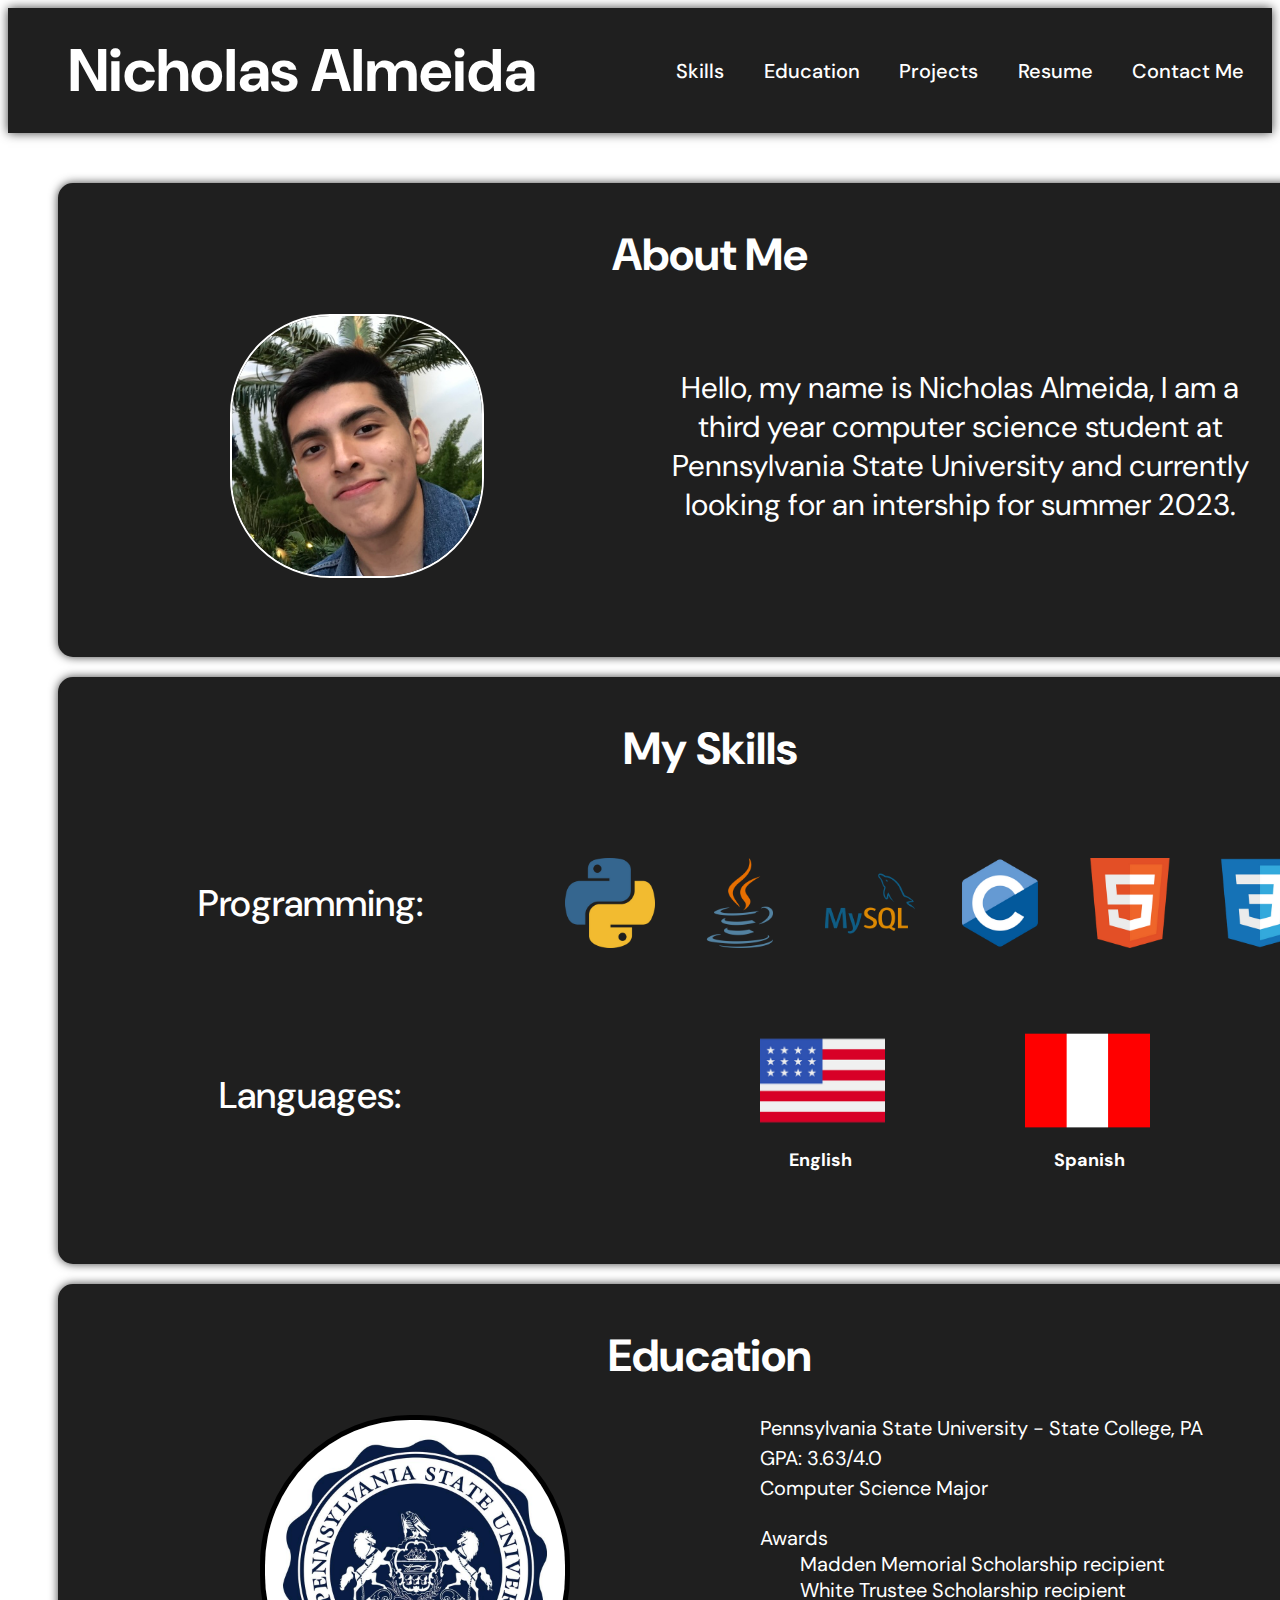
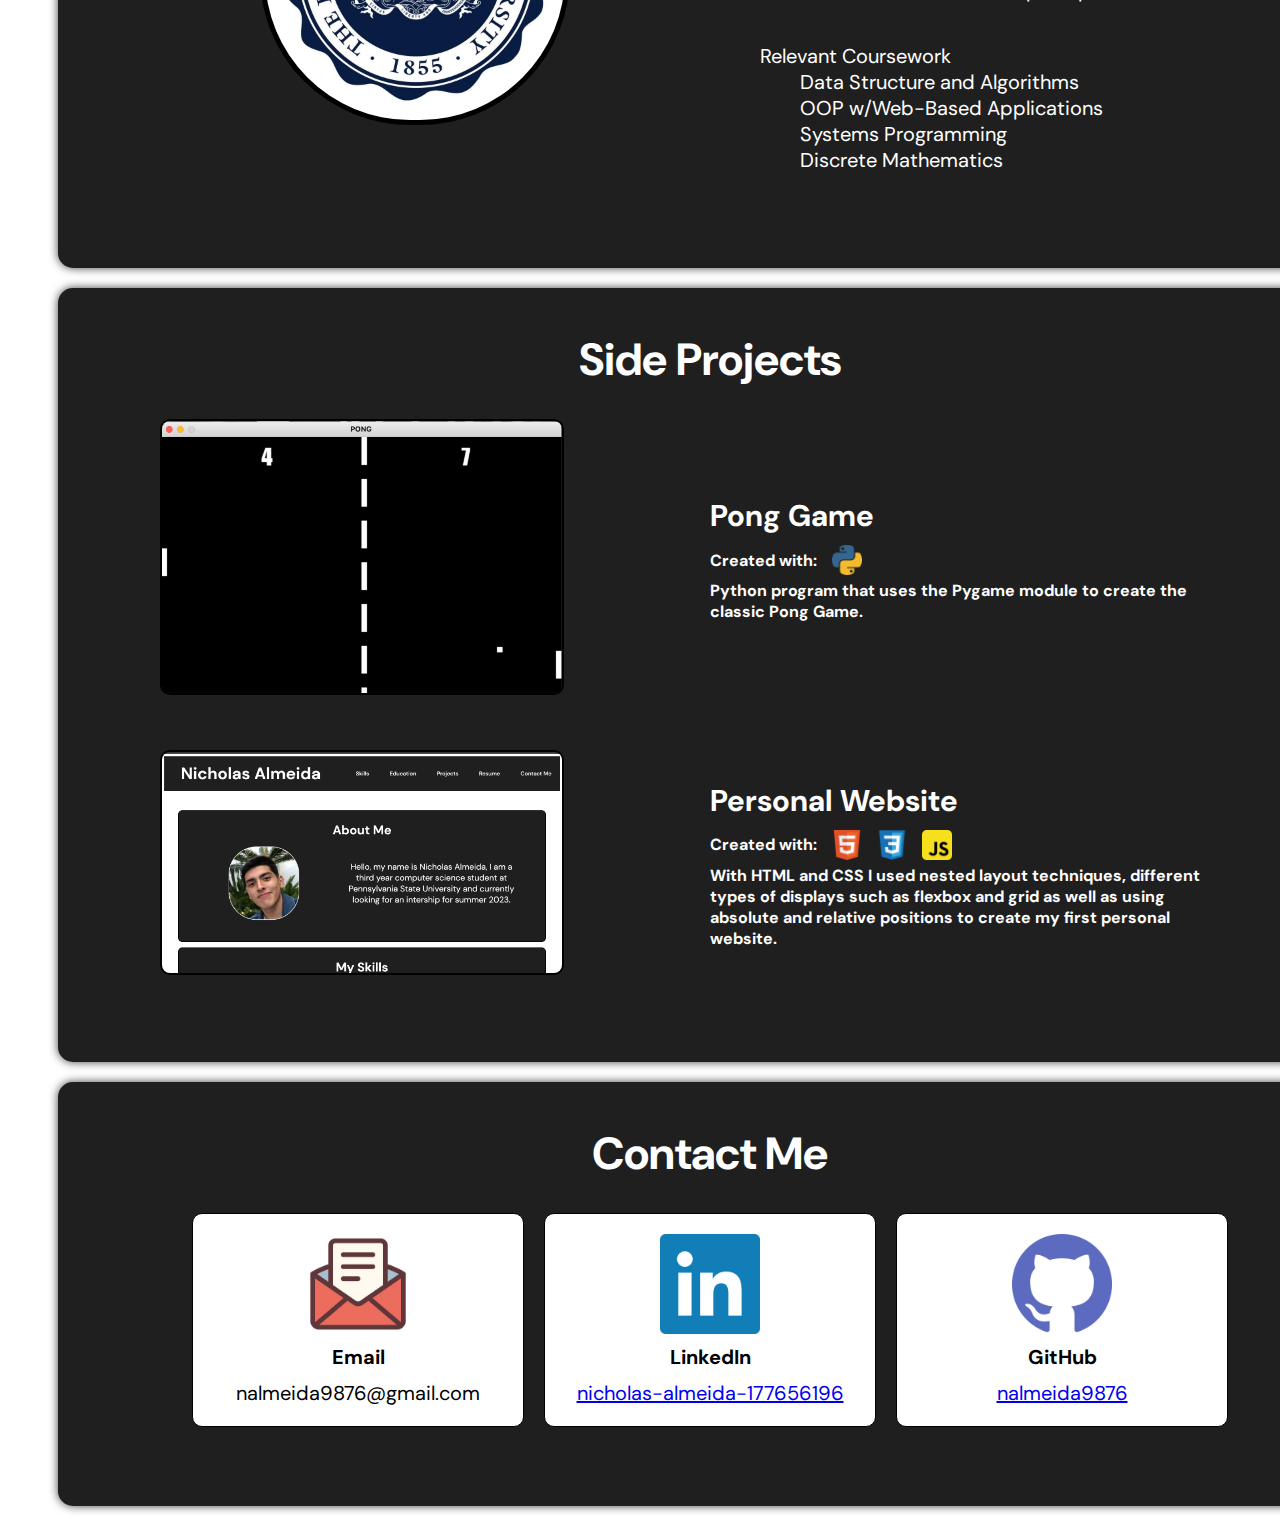
==== index.html @ 3169015e "updated filename" ====
<!DOCTYPE html>
<html>
  <head>
    <title>Nicholas Almeida</title>
    <link rel="stylesheet" href="stylesheets/myheader.css">
    <link rel="stylesheet" href="stylesheets/website-sections.css">
    <link rel="stylesheet" href="stylesheets/skills-section.css">
    <link rel="stylesheet" href="stylesheets/education-section.css">
    <link rel="stylesheet" href="stylesheets/proj-section.css">
    <link rel="stylesheet" href="stylesheets/contact-section.css">
    <link rel="stylesheet" href="stylesheets/gen.css">
    <link rel="preconnect" href="https://fonts.googleapis.com">
    <link rel="preconnect" href="https://fonts.gstatic.com" crossorigin>
    <link href="https://fonts.googleapis.com/css2?family=DM+Sans:wght@400;500;700&display=swap" rel="stylesheet">
  </head>

  <body>

    <header class="header">
      <div class="title-name">Nicholas Almeida</div>
      <div class="header-sections">
        <a href="#skills" class="skills-header">Skills</a>
        <a href="#education" class="education-header">Education</a>
        <a href="#projects" class="projects-header">Projects</a>
        <a href="https://docs.google.com/document/d/12Qil5DHqBseRrSngZ1SOBWvHo6C138CE9upeRA8h3RA/edit?usp=sharing" target="_blank" class="resume-header">Resume</a>
        <a href="#contact" class="contact-header">Contact Me</a>
      </div>
    </header>

    <div class="website-sections">
      <div class="AboutMe">
        <div class="title">About Me</div>
        <div class="about-me-container">
          <img class="profile-pic" src="images/website-profile.jpeg">
          <div class="AboutMe-text">
            Hello, my name is Nicholas Almeida, I am a third year computer science student at Pennsylvania State University and currently looking for an intership for summer 2023.
          </div>
        </div>
      </div>
      <div id="skills" class="Skills">
        <div class="title"> My Skills</div>
        <div class="prog-lang-sect">
          <div class="lang-title"> Programming:</div>
          <div class="prog-icons-container">
            <div class="icon-container">
              <img class="python-icon" src="images/python.png">
              <div class="icon-label">Python</div>
            </div>
            <div class="icon-container">
              <img class="java-icon" src="images/java.png">
              <div class="icon-label">Java</div>
            </div>
            <div class="icon-container">
              <img class="mysql-icon" src="images/mysql.png">
              <div class="icon-label">MySql</div>
            </div>
            <div class="icon-container">
              <img class="c-icon" src="images/c.png">
              <div class="icon-label">C</div>
            </div>
            <div class="icon-container">
              <img class="html-icon" src="images/html.png">
              <div class="icon-label">HTML</div>
            </div>
            <div class="icon-container">
              <img class="css-icon" src="images/css3.png">
              <div class="icon-label">CSS</div>
            </div>
          </div>
        </div>
        <div class="speak-lang-sect">
          <div class="lang-title">Languages:</div>
          <div class="lang-container">
            <div class="lang-icon-container">
              <img class="flag-icon" src="images/united-states-of-america.png">
              <div class="lang-text">English</div>
            </div>
            <div class="lang-icon-container">
              <img class="flag-icon" src="images/peru.png">
              <div class="lang-text">Spanish</div> 
            </div>
          </div>
        </div>
      </div>
      <div id="education" class="Education">
        <div class="title">Education</div>
        <div class="education-sect">
          <img class="uni-icon" src="images/psu-seal-1.jpeg">
          <div class="uni-text">
            <div class="edu-text-line">Pennsylvania State University - State College, PA</div>
            <div class="edu-text-line">GPA: 3.63/4.0</div>
            <div class="edu-text-line">Computer Science Major</div>
            <dl class="edu-list">
              <dt>Awards</dt>
              <dd>Madden Memorial Scholarship recipient</dd>
              <dd>White Trustee Scholarship recipient</dd>
            </dl>
            <dl class="edu-list">
              <dt>Relevant Coursework</dt>
              <dd>Data Structure and Algorithms</dd>
              <dd>OOP w/Web-Based Applications</dd>
              <dd>Systems Programming</dd>
              <dd>Discrete Mathematics</dd>
            </dl>
          </div>
        </div>
      </div>
      <div id="projects" class="Projects">
        <div class="title">Side Projects</div>
        <div class="project-container">
          <div class="prog-image-container">
            <img class="proj-image" src="images/pong-img.png"></div>
          <div class="proj-details">
            <div class="proj-title">Pong Game</div>
            <div class="created-with">
              <div>Created with:</div>
              <img class="prog-lang-img" src="images/python.png">
            </div>
            <div class="proj-text-line">Python program that uses the Pygame module to create the classic Pong Game.</div>
          </div>
        </div>
        <div class="project-container">
          <div class="prog-image-container">
            <img class="proj-image" src="images/img-website.png"></div>
          <div class="proj-details">
            <div class="proj-title">Personal Website</div>
            <div class="created-with">
              <div>Created with:</div>
              <img class="prog-lang-img" src="images/html.png">
              <img class="prog-lang-img" src="images/css3.png">
              <img class="prog-lang-img" src="images/javascript.png">
            </div>
            <div class="proj-text-line">With HTML and CSS I used nested layout techniques, different types of displays
              such as flexbox and grid as well as using absolute and relative positions to create my first personal website.  </div>
          </div>
        </div>
      </div>
      <div id="contact" class="ContactMe">
        <div class="title">Contact Me</div>
        <div class="contact-container">
          <div class="email-container">
            <img class="contact-icons" src="images/email.png">
            <div class="content-title">Email</div>
            <div class="link-text">nalmeida9876@gmail.com</div>
          </div>
          <div class="linkedin-container">
            <img class="contact-icons" src="images/linkedin.png">
            <div class="content-title">LinkedIn</div>
            <div class="link-text">
              <a href="https://www.linkedin.com/in/nicholas-almeida-177656196/" target="_blank">nicholas-almeida-177656196</a>
            </div>
          </div>
          <div class="github-container">
            <img class="contact-icons" src="images/github.png">
            <div class="content-title">GitHub</div>
            <div class="link-text">
              <a href="https://github.com/nalmeida9876" target="_blank">nalmeida9876</a>
            </div>
          </div>
        </div>
      </div>
    </div>
    <script src="https://cdnjs.cloudflare.com/ajax/libs/jquery/3.6.0/jquery.min.js"></script>
    <script src="scroll.js"></script>
  </body>
</html>
---- stylesheets/myheader.css ----
.header {
  display: flex;
  justify-content: space-between;
  align-items: center;
  height: 125px;
  background-color: rgb(31, 31, 31);
  color: white;
  padding-right: 20px;
  box-shadow: 0px 0px 10px rgba(0,0,0, 0.75);
  white-space: nowrap;
  overflow: hidden;
}


.title-name {
  font-weight: bold;
  font-size: 60px;
  width: 600px;
  padding-left: 60px;
  height: 80px;
  white-space: nowrap;
}

.header-sections {
  display: flex;
  flex: 1;
  justify-content: space-between;
  align-items: center;
  font-size: 20px;
  font-weight: 500;
}



.skills-header,
.projects-header,
.resume-header,
.contact-header,
.education-header {
  background-color: rgb(31, 31, 31);
  border-style: solid;
  border-color: rgb(31, 31, 31);
  font-size: 20px;
  color: white;
  font-family: DM Sans,Arial;
  padding: 10px 5px;
  transition: font-size 0.15s;
  white-space: nowrap;
  text-decoration: none;
}

.skills-header:hover,
.projects-header:hover,
.resume-header:hover,
.contact-header:hover,
.education-header:hover {
  font-size: 25px;
  transition: font-size 0.15s;
  cursor:pointer;
  white-space: nowrap;
}

.header-icon {
  width: 10px;
  color: white;
}
---- stylesheets/website-sections.css ----
.website-sections {
  display: grid;
  grid-template-columns: 1fr;
  margin-top: 30px;
  margin-left: 50px;
  margin-right: 50px;
  row-gap: 20px;
  padding-top: 20px;
  background-color: rgb(255, 255, 255);
}
.AboutMe {
  display: flex;
  flex-direction: column;
  align-items: center;
  height: 450px;
  background-color: rgb(31, 31, 31);
  padding-top: 20px;
  border: 2px solid rgb(31, 31, 31);
  border-radius: 15px;
  box-shadow: 0px 0px 10px rgba(0,0,0, 0.75);
}

.title {
  font-size: 45px;
  font-weight: bold;
  padding-bottom: 30px;
  color: white;
  padding-top: 20px;
}

.profile-pic{
  width: 250px;
  border: 2px solid rgb(255, 255, 255);
  border-radius: 100px;
  margin-left: 120px;
  height: 260px;
  object-fit: cover;
  object-position: center;
}

.AboutMe-text {
  color: white;
  width: 600px;
  font-size: 30px;
  text-align: center;
  margin-right: 50px;
}

.about-me-container{
  display: flex;
  justify-content: space-between;
  align-items: center;
  width: 1200px;
}
---- stylesheets/skills-section.css ----
.Skills {
  display: flex;
  flex-direction: column;
  align-items: center;
  background-color: rgb(31, 31, 31);
  padding-bottom: 90px;
  padding-top: 20px;
  border: 2px solid rgb(31, 31, 31);
  border-radius: 15px;
  box-shadow: 0px 0px 10px rgba(0,0,0, 0.75);
}

.prog-lang-sect {
  display: grid;
  justify-content: space-between;
  grid-template-columns: 400px 1fr;
  width: 1200px;
  column-gap: 50px;
  padding-bottom: 70px;
  padding-top: 50px;
  font-weight: bold;
}
.lang-title {
  font-size: 37px;
  text-align: center;
  font-weight: 500;
  justify-content: center;
  align-self: center;
  color: white;
}

.prog-icons-container{
  display: grid;
  justify-content: space-between;
  grid-template-columns: 100px 100px 100px 100px 100px 100px;
  column-gap: 15px;
}

.icon-container {
  position: relative;
  display: flex;
  justify-content: center;
  align-items: center;
}

.icon-container .icon-label {
  position: absolute;
  background-color: black;
  color: white;
  padding-top: 4px;
  padding-bottom: 4px;
  padding-left: 8px;
  padding-right: 8px;
  border-radius: 2px;
  font-size: 16px;
  bottom: -35px;
  opacity: 0;
  transition: opacity 0.15s;
  pointer-events: none;
  white-space: nowrap;
  z-index: 100;
}

.icon-container:hover .icon-label {
  opacity: 1;
}


.python-icon,
.java-icon,
.mysql-icon,
.c-icon,
.html-icon,
.css-icon{
  width: 90px;
  transition: width 0.15s;

}

.python-icon:hover,
.java-icon:hover,
.mysql-icon:hover,
.c-icon:hover,
.html-icon:hover,
.css-icon:hover {
  width: 120px;
  transition: width 0.2s;
}

.speak-lang-sect {
  display: grid;
  justify-content: space-between;
  grid-template-columns: 500px 1fr;
  width: 1200px;
  column-gap: 100px;
  padding-right: 100px;
}

.lang-container {
  display: grid;
  justify-content: space-between;
  grid-template-columns: 135px 135px;
  padding-left: 100px;
  padding-right: 100px;
}


.lang-icon-container .flag-icon{
  width: 125px;
  transition: width 0.2s;
}

.lang-icon-container:hover .flag-icon{
  width:150px;
  transition: width 0.2s;
}

.lang-icon-container .lang-text{
  color: white;
  font-size: 18px;
  padding-left: 29px;
  font-weight: bold;
  transition: font-size 0.15s;
}

.lang-icon-container:hover .lang-text{
  font-size: 25px;
  transition: font-size 0.15s;
}
---- stylesheets/education-section.css ----
.Education{
  display: flex;
  flex-direction: column;
  align-items: center;
  height: 560px;
  background-color: rgb(31, 31, 31);
  padding-top: 20px;
  border: 2px solid rgb(31, 31, 31);
  border-radius: 15px;
  box-shadow: 0px 0px 10px rgba(0,0,0, 0.75);
}

.education-sect {
  display: grid;
  justify-content: space-between;
  grid-template-columns: 650px 1fr;
  width: 1200px;
}
.uni-icon {
  width: 300px;
  border: 5px solid rgb(0, 0, 0);
  border-radius: 150px;
  margin-left: 150px;
}
.uni-text {
  display: grid;
  color: white;
  grid-template-columns: 500px;
  height: 100px;
}

.edu-text-line {
  font-size:20px;
  height: 30px;
}

.edu-list {
  font-size: 20px;
}
---- stylesheets/proj-section.css ----
.Projects {
  display: flex;
  flex-direction: column;
  align-items: center;
  height: 750px;
  background-color: rgb(31, 31, 31);
  padding-top: 20px;
  border: 2px solid rgb(31, 31, 31);
  border-radius: 15px;
  box-shadow: 0px 0px 10px rgba(0,0,0, 0.75);
}

.project-container{
  display: flex;
  width: 1200px;
  align-items: center;
  padding-bottom: 50px;
}

.proj-image {
  width: 400px;
  border: 2px solid rgb(0, 0, 0);
  border-radius: 10px;
  object-fit: cover;
}
.prog-image-container{
  width: 550px;
  padding-left: 50px;
}

.proj-details{
  display: grid;
  color: white;
  grid-template-columns: 500px;
  font-weight: bold;
}

.proj-title{
  font-size: 30px;
  padding-bottom: 10px;
}

.created-with{
  display: flex;
  align-items: center;
  padding-bottom: 5px;
}


.proj-text-line {
  font-size: 16px;
}

.prog-lang-img{
  width: 30px;
  padding-left: 15px;
}
---- stylesheets/contact-section.css ----
.ContactMe {
  display: flex;
  flex-direction: column;
  align-items: center;
  height: 400px;
  background-color: rgb(31, 31, 31);
  padding-top: 20px;
  border: 2px solid rgb(31, 31, 31);
  border-radius: 15px;
  box-shadow: 0px 0px 10px rgba(0,0,0, 0.75);
}

.contact-container{
  display: grid;
  grid-template-columns: 1fr 1fr 1fr;
  column-gap: 20px;
  color: black;
  font-size: 20px;
}

.email-container,
.linkedin-container,
.github-container{
  display: flex;
  flex-direction: column;
  align-items: center;
  justify-content: center;
  width: 300px;
  background-color: white;
  border-width: 1px;
  border-style: solid;
  border-radius: 10px;
  padding: 20px 15px;
}

.content-title {
  font-weight: bold;
  padding-bottom: 10px;
  padding-top: 10px;
}

.contact-icons{
  width: 100px;
  transition: width 0.15s;
}

.contact-icons:hover{
  width:120px;
  transition: width 0.15s;
}
---- stylesheets/gen.css ----
body {
  font-family: DM Sans,Arial;
  padding-bottom: 20px;
  background-color: rgb(255, 255, 255);
}
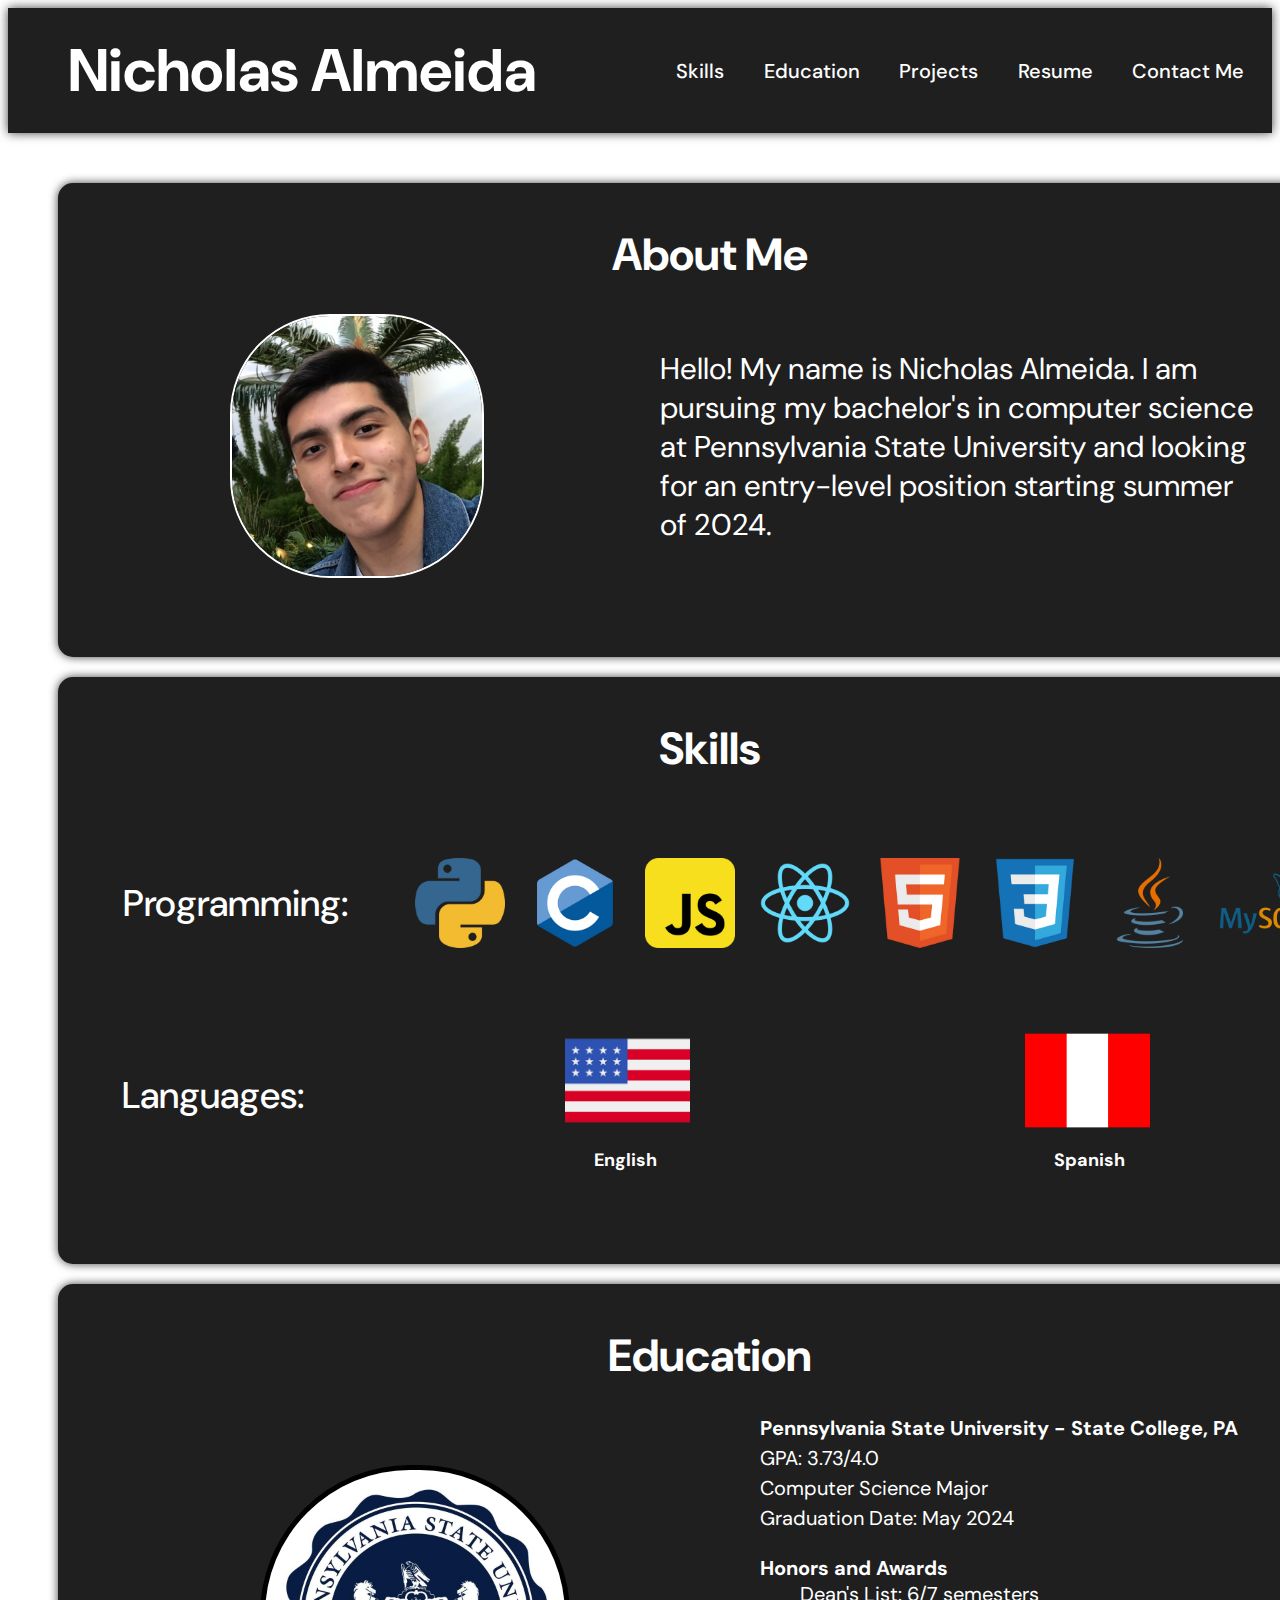
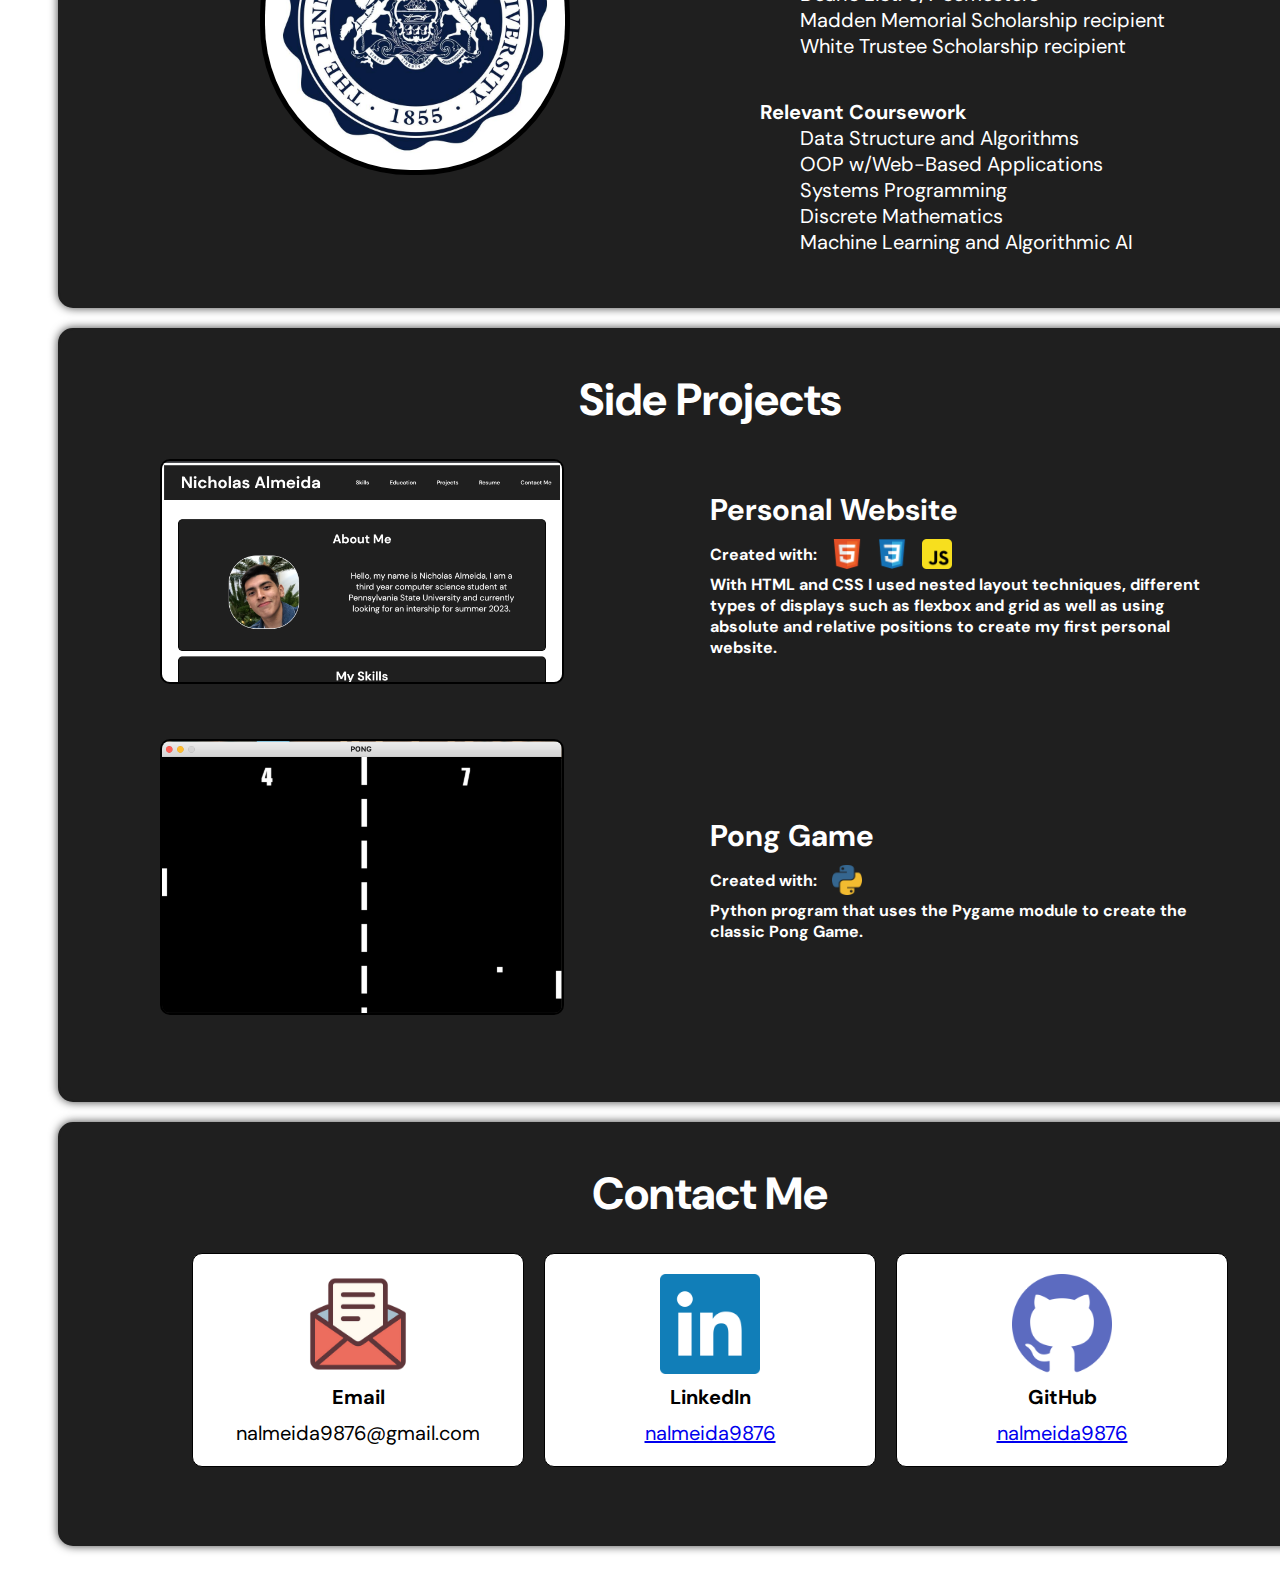
==== commit 1b4c7d44: "update personal info" ====
--- a/index.html
+++ b/index.html
@@ -22,7 +22,7 @@
         <a href="#skills" class="skills-header">Skills</a>
         <a href="#education" class="education-header">Education</a>
         <a href="#projects" class="projects-header">Projects</a>
-        <a href="https://docs.google.com/document/d/12Qil5DHqBseRrSngZ1SOBWvHo6C138CE9upeRA8h3RA/edit?usp=sharing" target="_blank" class="resume-header">Resume</a>
+        <a href="https://docs.google.com/document/d/1fPlsL4vLiQ8-f3lgjinVYXsT9pI9REA-XVL2TjkU9pY/edit?usp=sharing" target="_blank" class="resume-header">Resume</a>
         <a href="#contact" class="contact-header">Contact Me</a>
       </div>
     </header>
@@ -33,12 +33,13 @@
         <div class="about-me-container">
           <img class="profile-pic" src="images/website-profile.jpeg">
           <div class="AboutMe-text">
-            Hello, my name is Nicholas Almeida, I am a third year computer science student at Pennsylvania State University and currently looking for an intership for summer 2023.
+            Hello! My name is Nicholas Almeida. I am pursuing my bachelor's in computer science at Pennsylvania 
+            State University and looking for an entry-level position starting summer of 2024.
           </div>
         </div>
       </div>
       <div id="skills" class="Skills">
-        <div class="title"> My Skills</div>
+        <div class="title">Skills</div>
         <div class="prog-lang-sect">
           <div class="lang-title"> Programming:</div>
           <div class="prog-icons-container">
@@ -47,16 +48,16 @@
               <div class="icon-label">Python</div>
             </div>
             <div class="icon-container">
-              <img class="java-icon" src="images/java.png">
-              <div class="icon-label">Java</div>
+              <img class="c-icon" src="images/c.png">
+              <div class="icon-label">C</div>
             </div>
             <div class="icon-container">
-              <img class="mysql-icon" src="images/mysql.png">
-              <div class="icon-label">MySql</div>
+              <img class="js-icon" src="images/javascript.png">
+              <div class="icon-label">JavaScript</div>
             </div>
             <div class="icon-container">
-              <img class="c-icon" src="images/c.png">
-              <div class="icon-label">C</div>
+              <img class="react-icon" src="images/react.png">
+              <div class="icon-label">React</div>
             </div>
             <div class="icon-container">
               <img class="html-icon" src="images/html.png">
@@ -65,6 +66,14 @@
             <div class="icon-container">
               <img class="css-icon" src="images/css3.png">
               <div class="icon-label">CSS</div>
+            </div>
+            <div class="icon-container">
+              <img class="java-icon" src="images/java.png">
+              <div class="icon-label">Java</div>
+            </div>
+            <div class="icon-container">
+              <img class="mysql-icon" src="images/mysql.png">
+              <div class="icon-label">MySql</div>
             </div>
           </div>
         </div>
@@ -87,38 +96,29 @@
         <div class="education-sect">
           <img class="uni-icon" src="images/psu-seal-1.jpeg">
           <div class="uni-text">
-            <div class="edu-text-line">Pennsylvania State University - State College, PA</div>
-            <div class="edu-text-line">GPA: 3.63/4.0</div>
+            <div class="edu-text-line"><strong>Pennsylvania State University - State College, PA</strong></div>
+            <div class="edu-text-line">GPA: 3.73/4.0</div>
             <div class="edu-text-line">Computer Science Major</div>
+            <div class="edu-text-line">Graduation Date: May 2024</div>
             <dl class="edu-list">
-              <dt>Awards</dt>
+              <dt><strong>Honors and Awards</strong></dt>
+              <dd>Dean's List: 6/7 semesters</dd>
               <dd>Madden Memorial Scholarship recipient</dd>
               <dd>White Trustee Scholarship recipient</dd>
             </dl>
             <dl class="edu-list">
-              <dt>Relevant Coursework</dt>
+              <dt><strong>Relevant Coursework</strong></dt>
               <dd>Data Structure and Algorithms</dd>
               <dd>OOP w/Web-Based Applications</dd>
               <dd>Systems Programming</dd>
               <dd>Discrete Mathematics</dd>
+              <dd>Machine Learning and Algorithmic AI</dd>
             </dl>
           </div>
         </div>
       </div>
       <div id="projects" class="Projects">
         <div class="title">Side Projects</div>
-        <div class="project-container">
-          <div class="prog-image-container">
-            <img class="proj-image" src="images/pong-img.png"></div>
-          <div class="proj-details">
-            <div class="proj-title">Pong Game</div>
-            <div class="created-with">
-              <div>Created with:</div>
-              <img class="prog-lang-img" src="images/python.png">
-            </div>
-            <div class="proj-text-line">Python program that uses the Pygame module to create the classic Pong Game.</div>
-          </div>
-        </div>
         <div class="project-container">
           <div class="prog-image-container">
             <img class="proj-image" src="images/img-website.png"></div>
@@ -134,6 +134,18 @@
               such as flexbox and grid as well as using absolute and relative positions to create my first personal website.  </div>
           </div>
         </div>
+        <div class="project-container">
+          <div class="prog-image-container">
+            <img class="proj-image" src="images/pong-img.png"></div>
+          <div class="proj-details">
+            <div class="proj-title">Pong Game</div>
+            <div class="created-with">
+              <div>Created with:</div>
+              <img class="prog-lang-img" src="images/python.png">
+            </div>
+            <div class="proj-text-line">Python program that uses the Pygame module to create the classic Pong Game.</div>
+          </div>
+        </div>
       </div>
       <div id="contact" class="ContactMe">
         <div class="title">Contact Me</div>
@@ -147,7 +159,7 @@
             <img class="contact-icons" src="images/linkedin.png">
             <div class="content-title">LinkedIn</div>
             <div class="link-text">
-              <a href="https://www.linkedin.com/in/nicholas-almeida-177656196/" target="_blank">nicholas-almeida-177656196</a>
+              <a href="https://www.linkedin.com/in/nalmeida9876/" target="_blank">nalmeida9876</a>
             </div>
           </div>
           <div class="github-container">
--- a/stylesheets/website-sections.css
+++ b/stylesheets/website-sections.css
@@ -42,7 +42,7 @@
   color: white;
   width: 600px;
   font-size: 30px;
-  text-align: center;
+  text-align: left;
   margin-right: 50px;
 }
 
--- a/stylesheets/skills-section.css
+++ b/stylesheets/skills-section.css
@@ -13,7 +13,7 @@
 .prog-lang-sect {
   display: grid;
   justify-content: space-between;
-  grid-template-columns: 400px 1fr;
+  grid-template-columns: 250px 1fr;
   width: 1200px;
   column-gap: 50px;
   padding-bottom: 70px;
@@ -32,7 +32,7 @@
 .prog-icons-container{
   display: grid;
   justify-content: space-between;
-  grid-template-columns: 100px 100px 100px 100px 100px 100px;
+  grid-template-columns: 100px 100px 100px 100px 100px 100px 100px 100px;
   column-gap: 15px;
 }
 
@@ -65,7 +65,8 @@
   opacity: 1;
 }
 
-
+.react-icon,
+.js-icon,
 .python-icon,
 .java-icon,
 .mysql-icon,
@@ -77,6 +78,8 @@
 
 }
 
+.react-icon:hover,
+.js-icon:hover,
 .python-icon:hover,
 .java-icon:hover,
 .mysql-icon:hover,
@@ -90,7 +93,7 @@
 .speak-lang-sect {
   display: grid;
   justify-content: space-between;
-  grid-template-columns: 500px 1fr;
+  grid-template-columns: 305px 1fr;
   width: 1200px;
   column-gap: 100px;
   padding-right: 100px;
--- a/stylesheets/education-section.css
+++ b/stylesheets/education-section.css
@@ -2,7 +2,7 @@
   display: flex;
   flex-direction: column;
   align-items: center;
-  height: 560px;
+  height: 600px;
   background-color: rgb(31, 31, 31);
   padding-top: 20px;
   border: 2px solid rgb(31, 31, 31);
@@ -21,6 +21,7 @@
   border: 5px solid rgb(0, 0, 0);
   border-radius: 150px;
   margin-left: 150px;
+  margin-top: 50px;
 }
 .uni-text {
   display: grid;
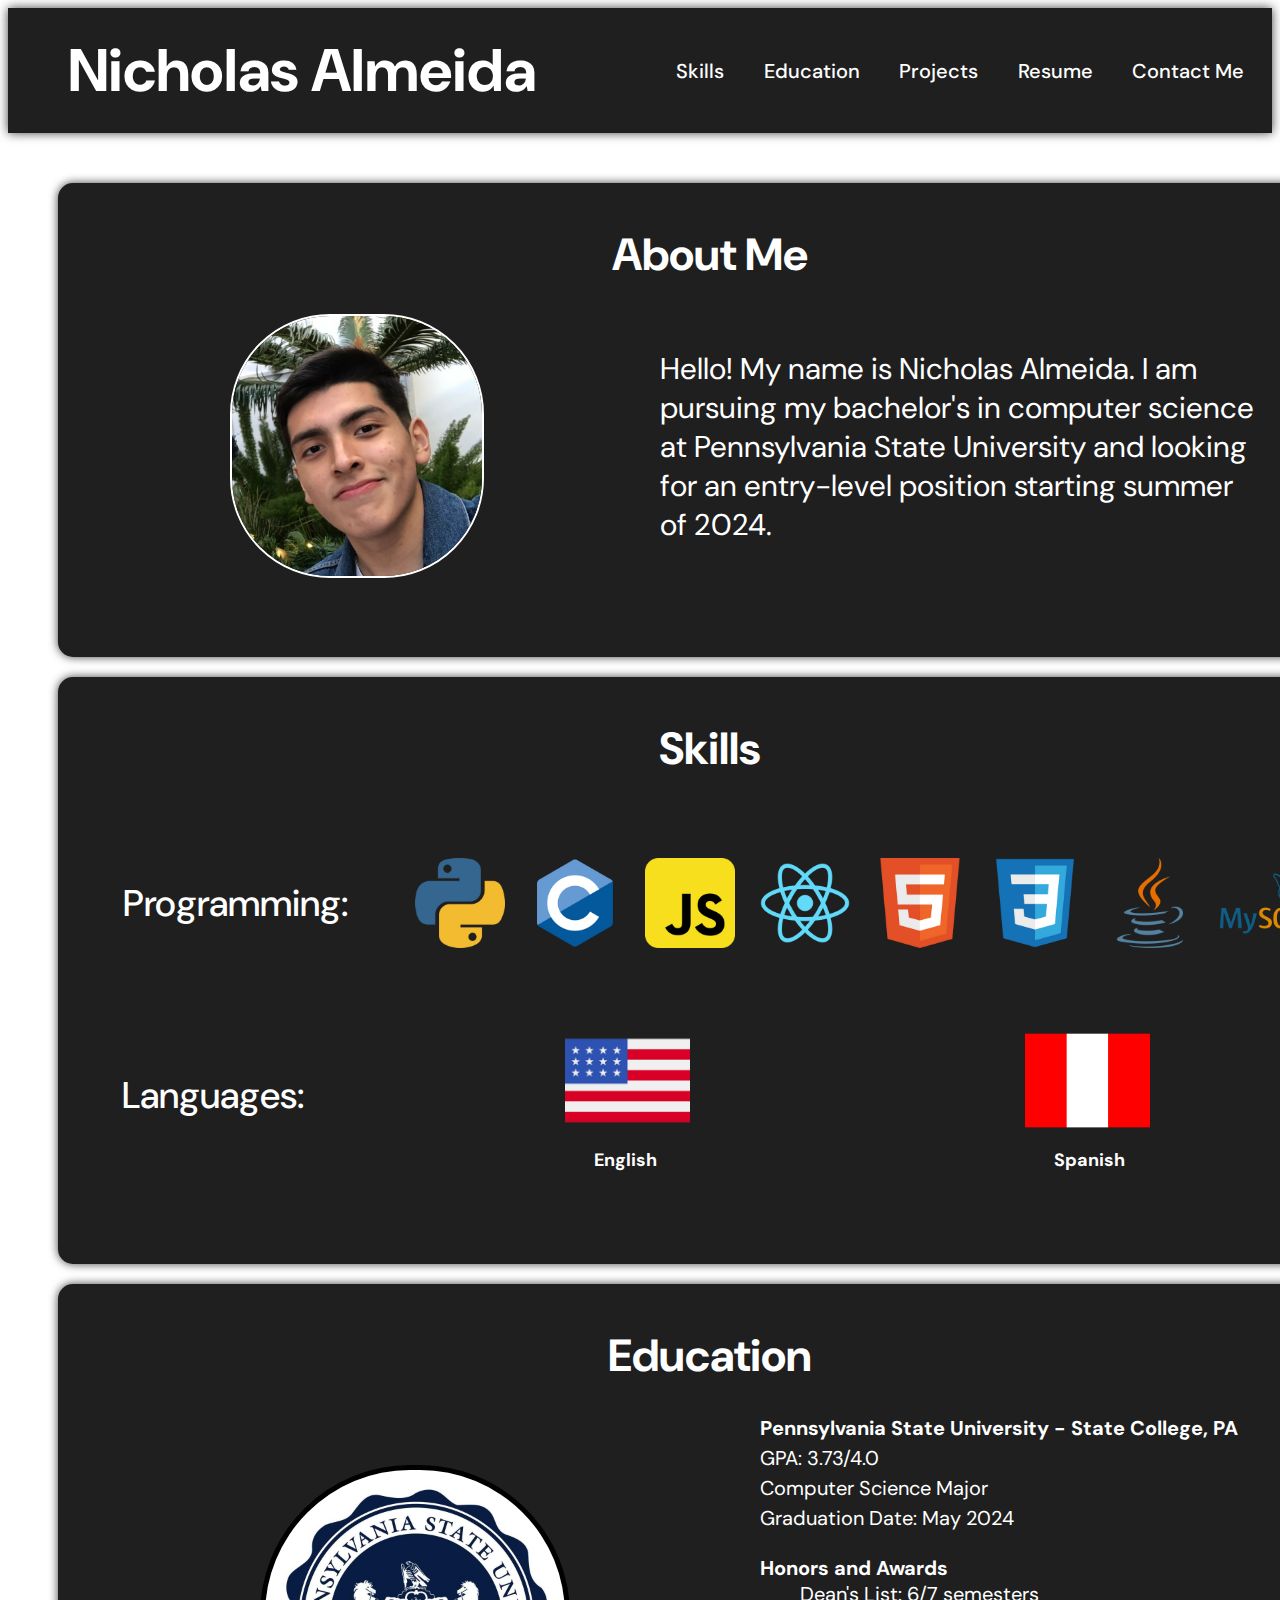
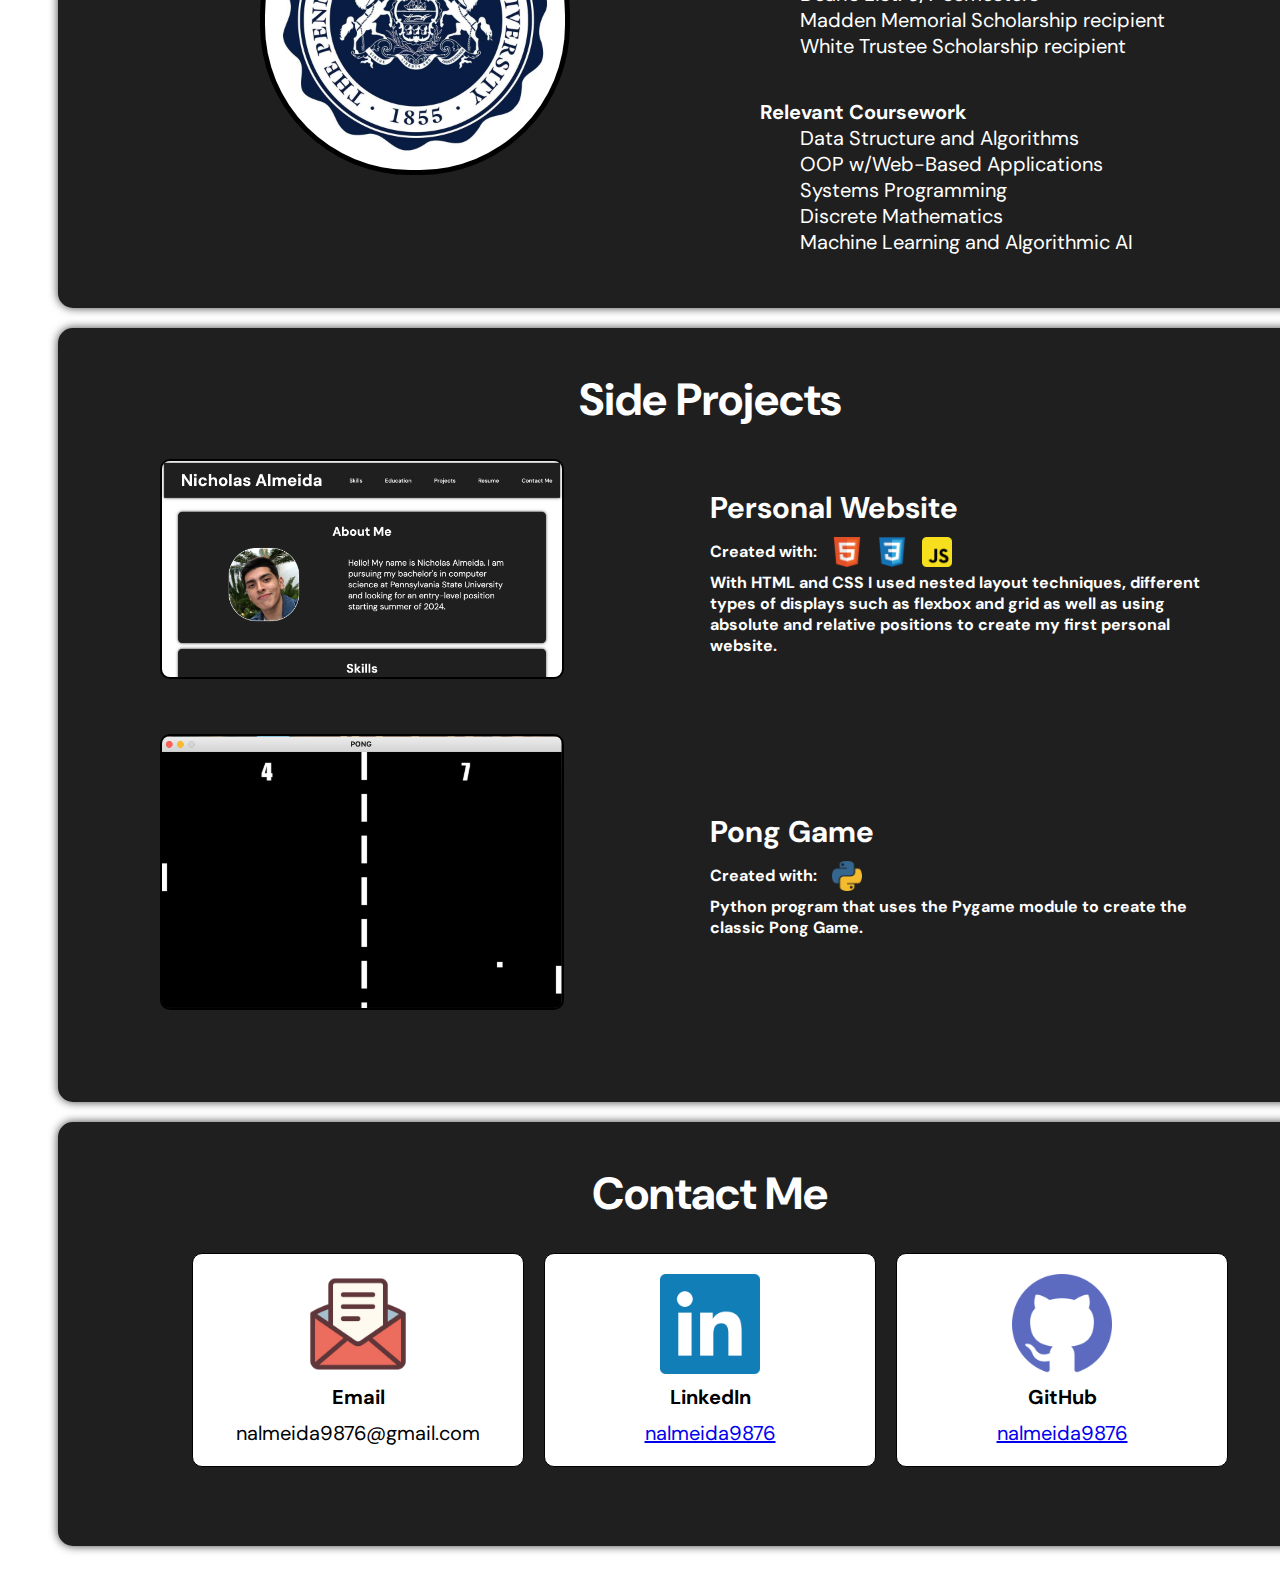
==== commit b4f22e0d: "updated img in projects" ====
--- a/index.html
+++ b/index.html
@@ -121,7 +121,7 @@
         <div class="title">Side Projects</div>
         <div class="project-container">
           <div class="prog-image-container">
-            <img class="proj-image" src="images/img-website.png"></div>
+            <img class="proj-image" src="images/img-website2.png"></div>
           <div class="proj-details">
             <div class="proj-title">Personal Website</div>
             <div class="created-with">
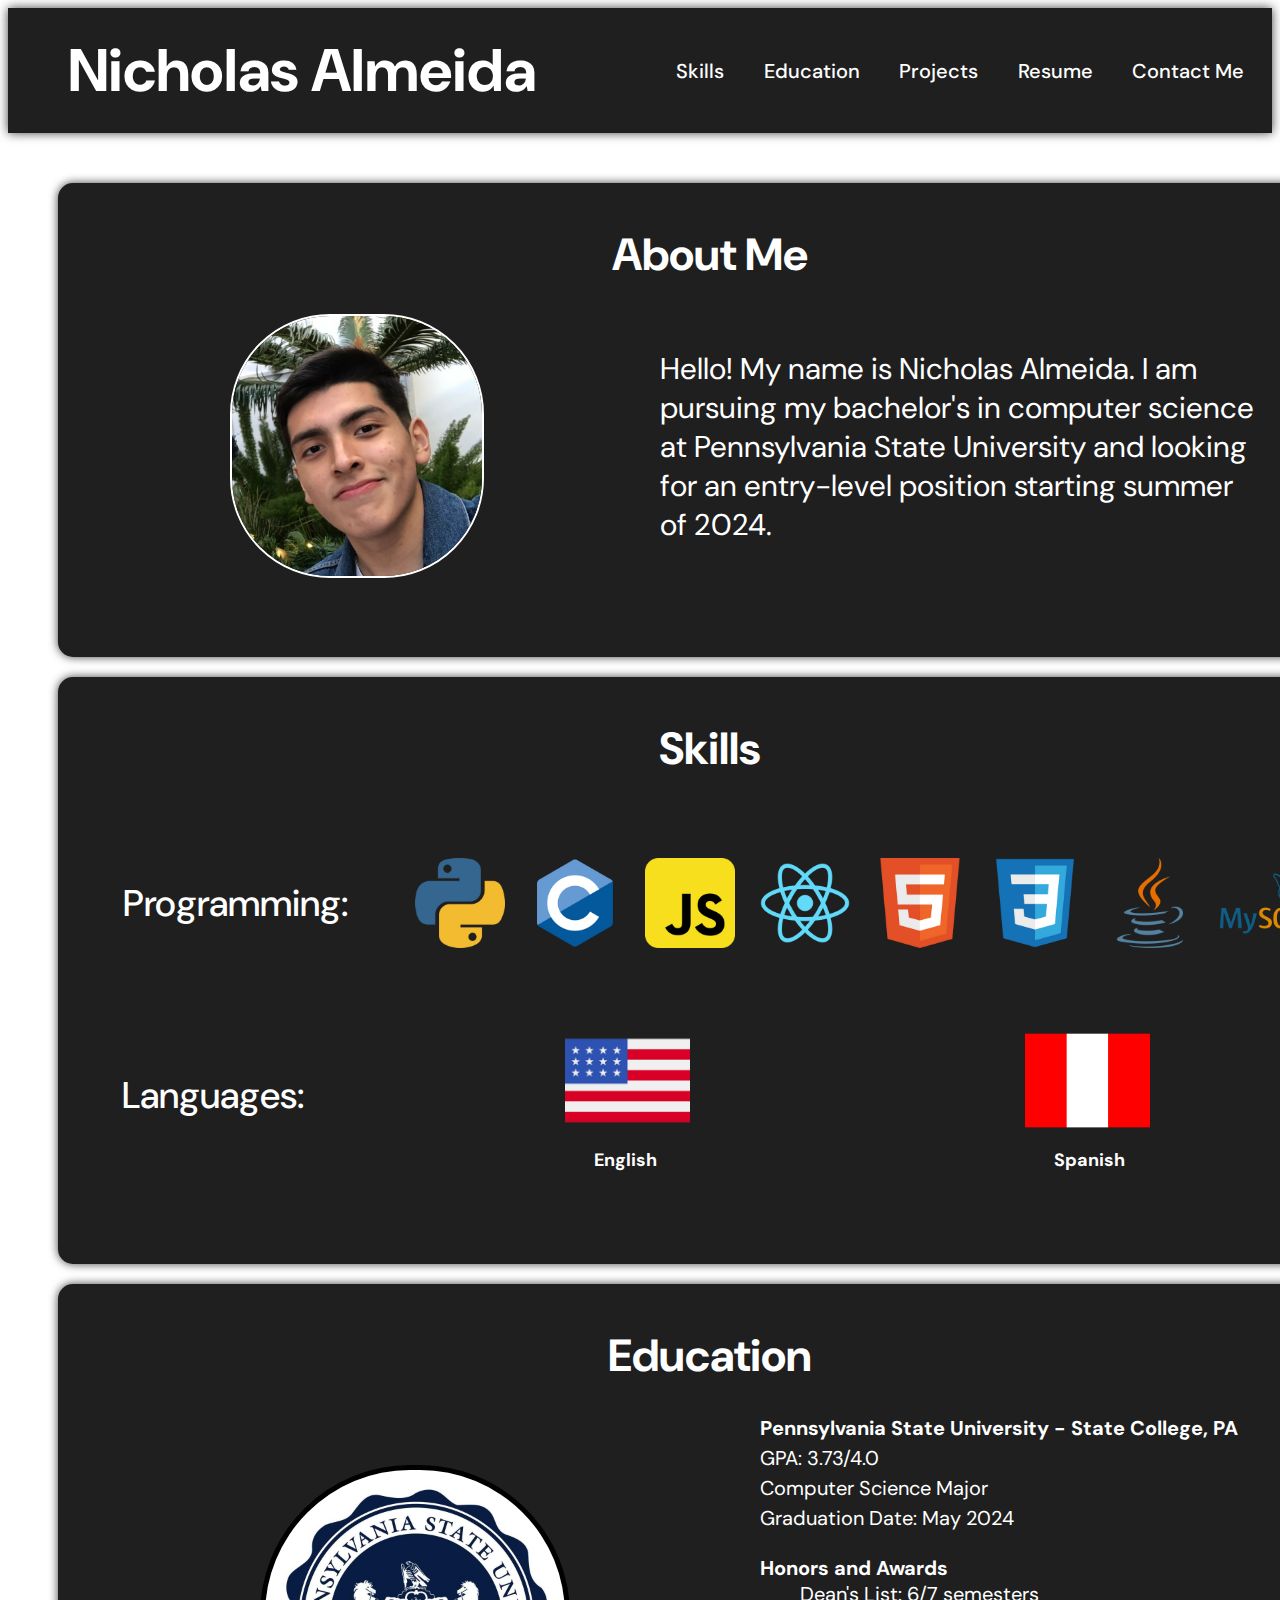
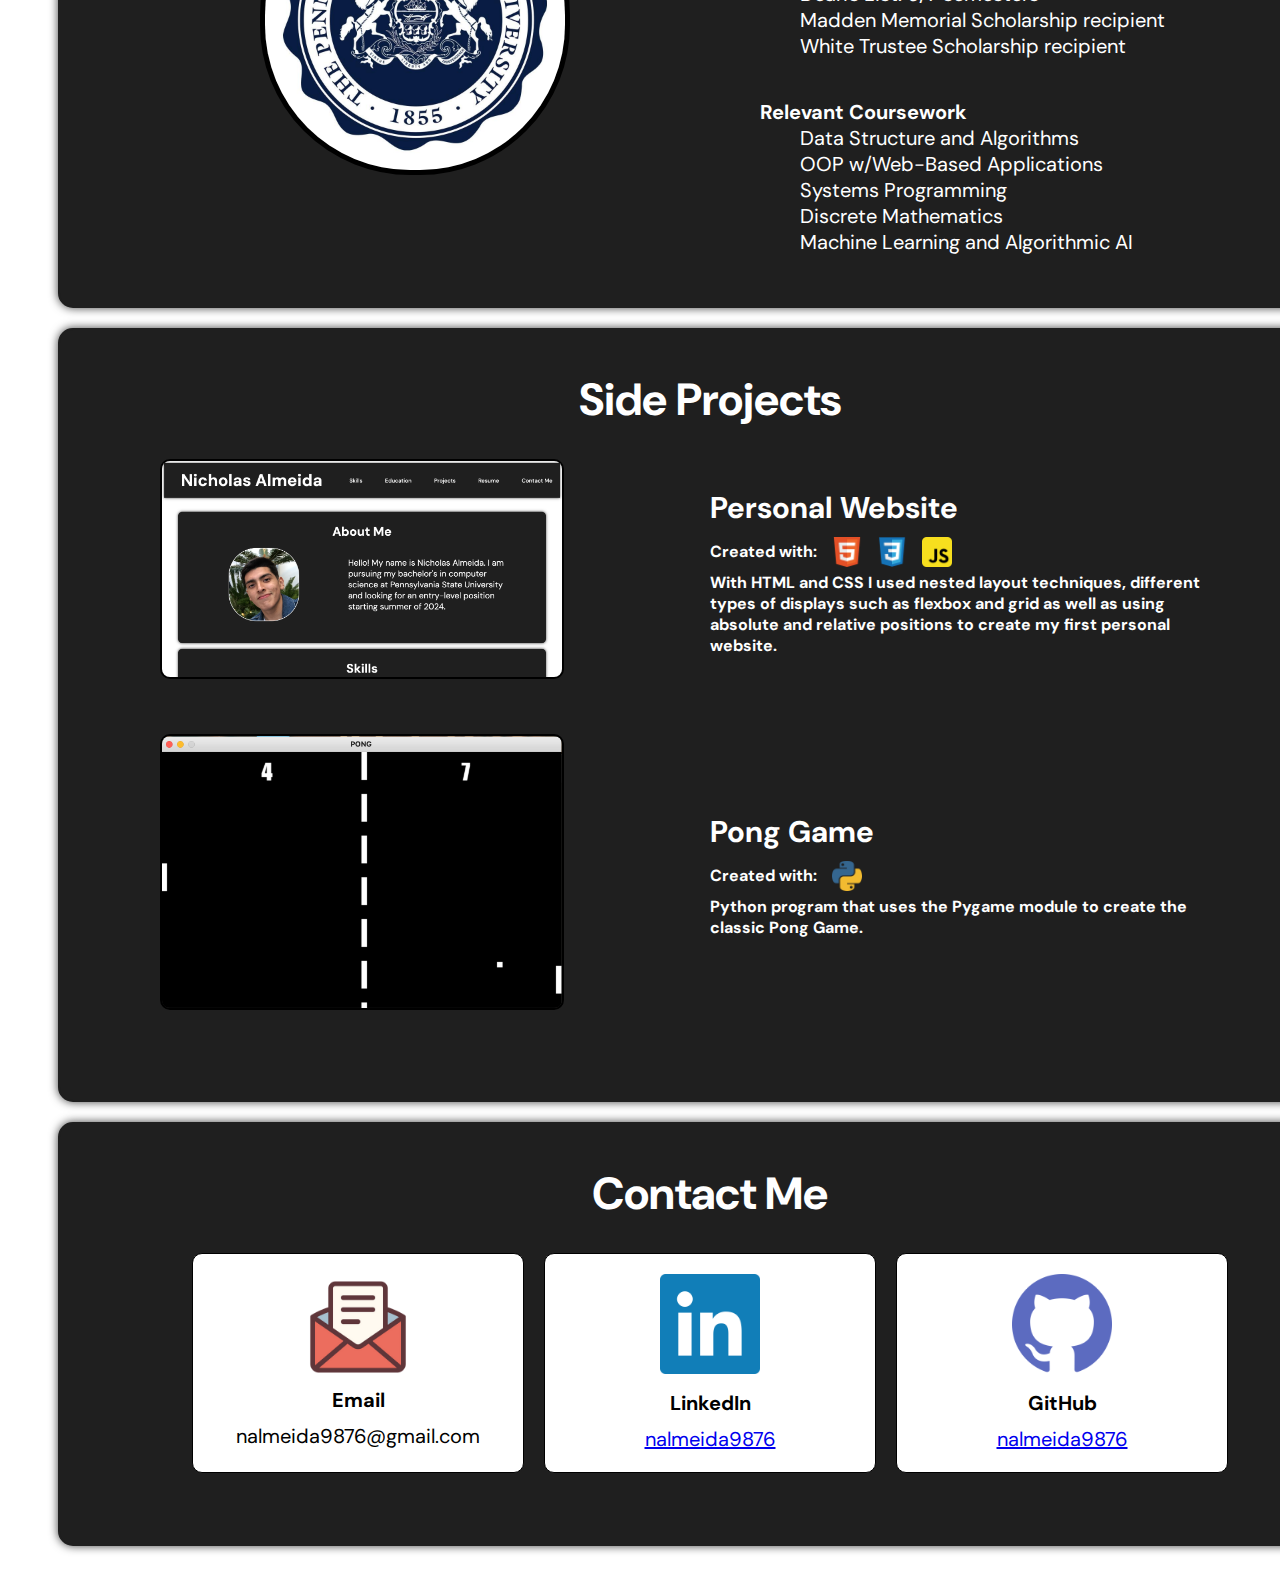
==== commit 9643f4d9: "made contact imgs links" ====
--- a/index.html
+++ b/index.html
@@ -156,14 +156,14 @@
             <div class="link-text">nalmeida9876@gmail.com</div>
           </div>
           <div class="linkedin-container">
-            <img class="contact-icons" src="images/linkedin.png">
+            <a href="https://www.linkedin.com/in/nalmeida9876/" target="_blank"><img class="contact-icons" src="images/linkedin.png"></a>
             <div class="content-title">LinkedIn</div>
             <div class="link-text">
               <a href="https://www.linkedin.com/in/nalmeida9876/" target="_blank">nalmeida9876</a>
             </div>
           </div>
           <div class="github-container">
-            <img class="contact-icons" src="images/github.png">
+            <a href="https://github.com/nalmeida9876" target="_blank"><img class="contact-icons" src="images/github.png"></a>
             <div class="content-title">GitHub</div>
             <div class="link-text">
               <a href="https://github.com/nalmeida9876" target="_blank">nalmeida9876</a>
--- a/stylesheets/contact-section.css
+++ b/stylesheets/contact-section.css
@@ -49,4 +49,7 @@
   transition: width 0.15s;
 }
 
-
+.img-link:hover{
+  width:120px;
+  transition: width 0.15s;
+}
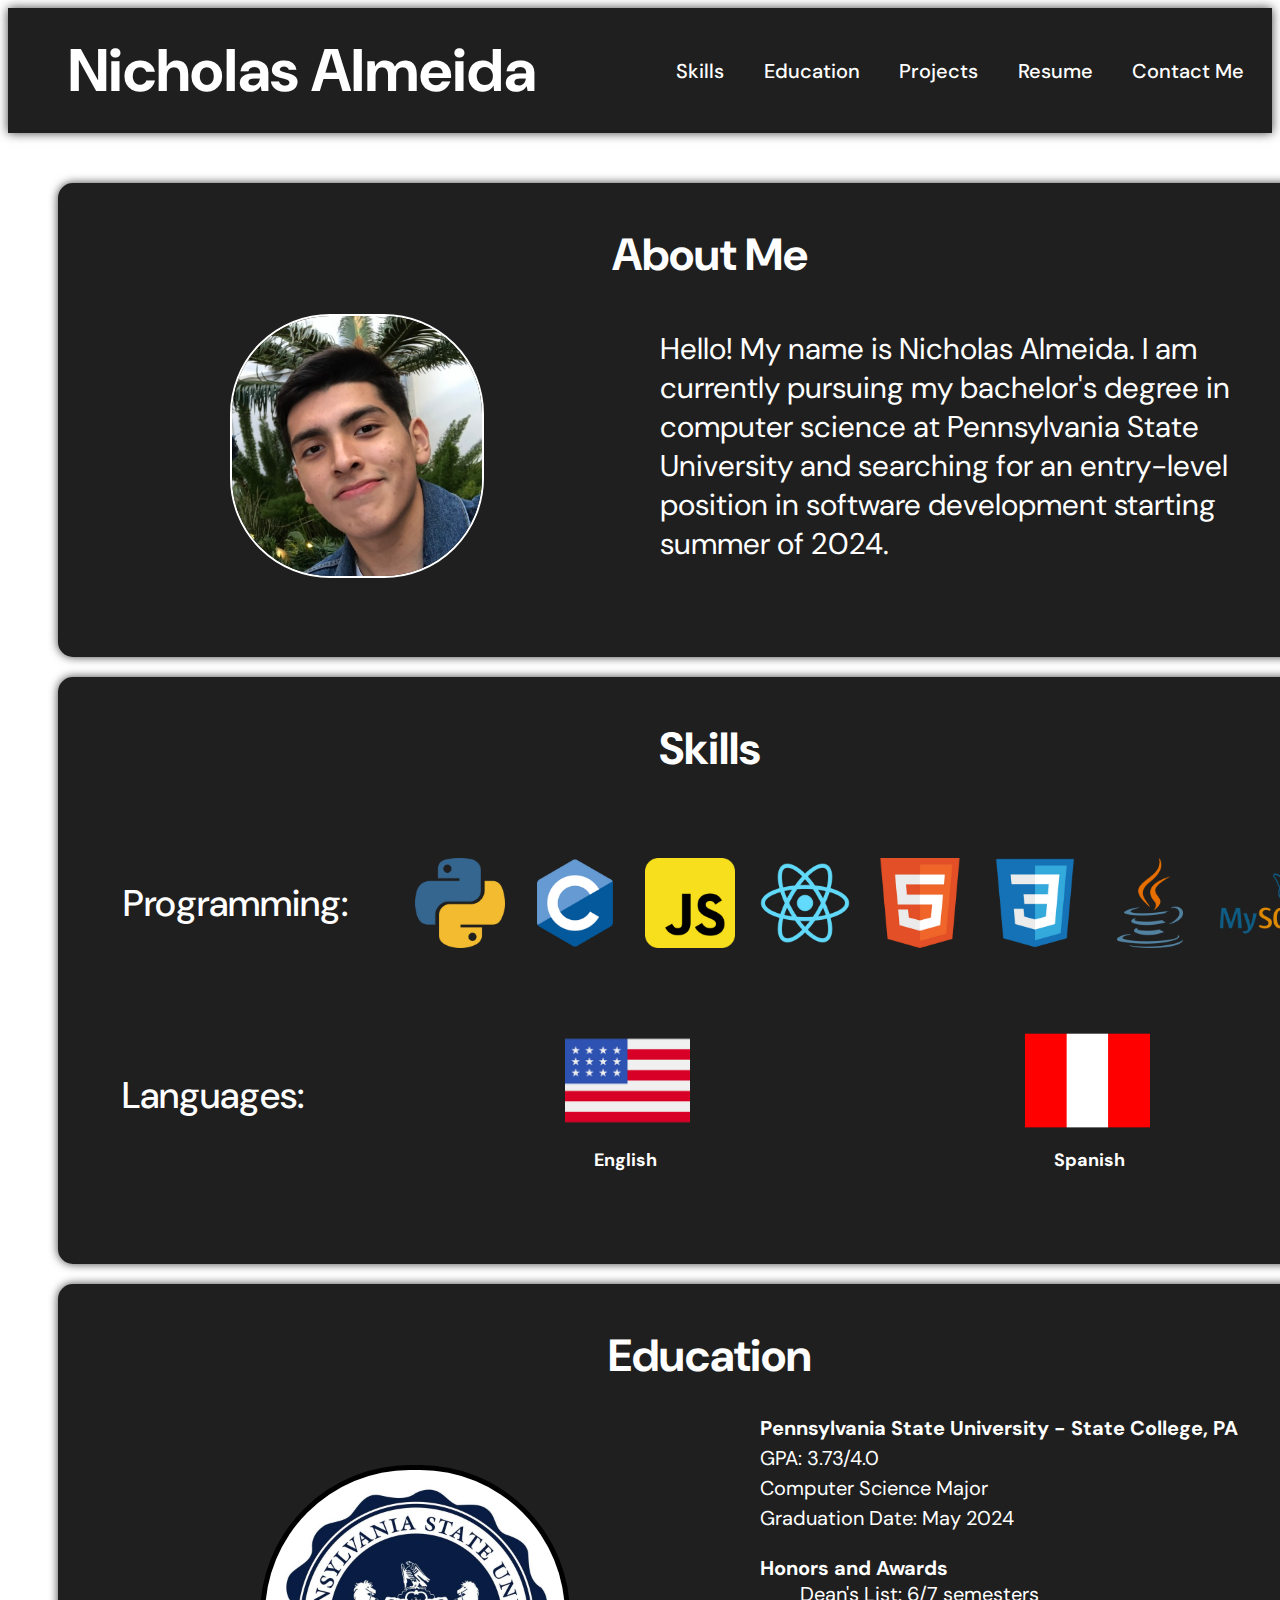
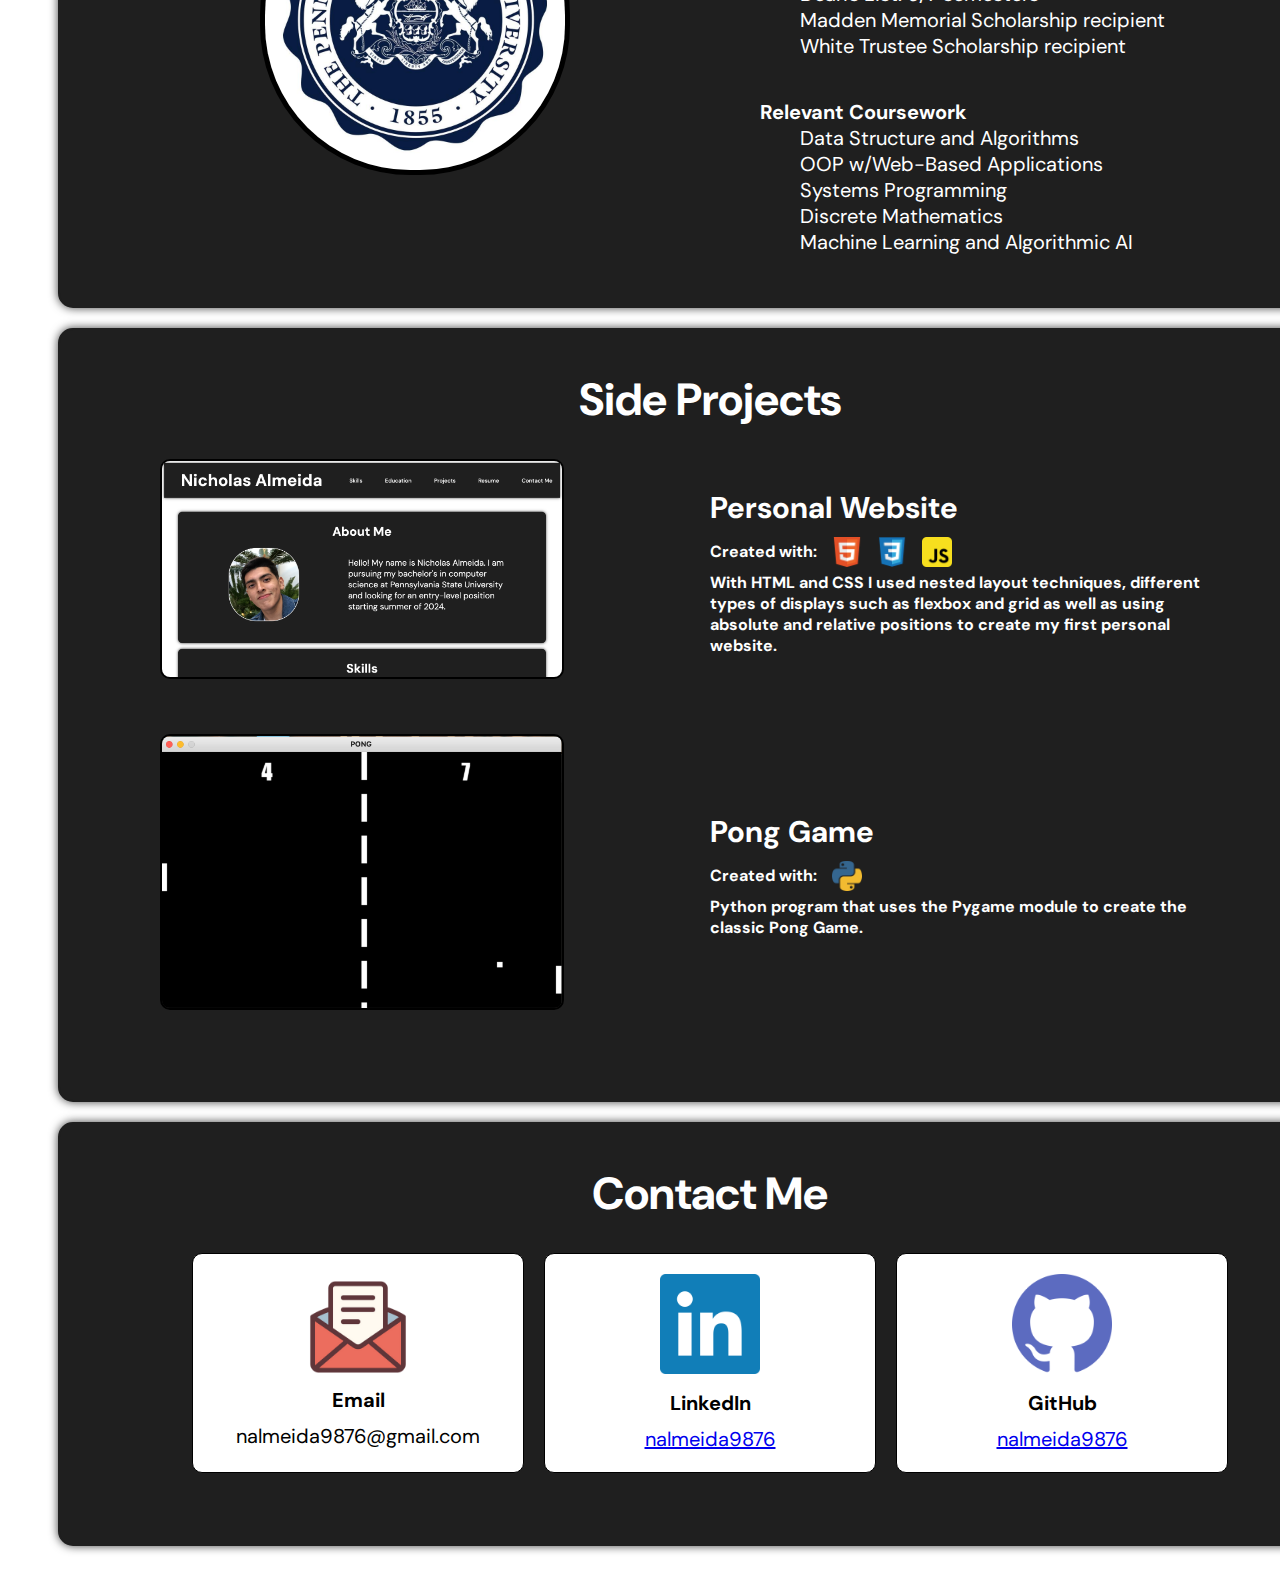
==== commit cf3f67f9: "updated about me text" ====
--- a/index.html
+++ b/index.html
@@ -33,8 +33,8 @@
         <div class="about-me-container">
           <img class="profile-pic" src="images/website-profile.jpeg">
           <div class="AboutMe-text">
-            Hello! My name is Nicholas Almeida. I am pursuing my bachelor's in computer science at Pennsylvania 
-            State University and looking for an entry-level position starting summer of 2024.
+            Hello! My name is Nicholas Almeida. I am currently pursuing my bachelor's degree in computer science at Pennsylvania 
+            State University and searching for an entry-level position in software development starting summer of 2024.
           </div>
         </div>
       </div>
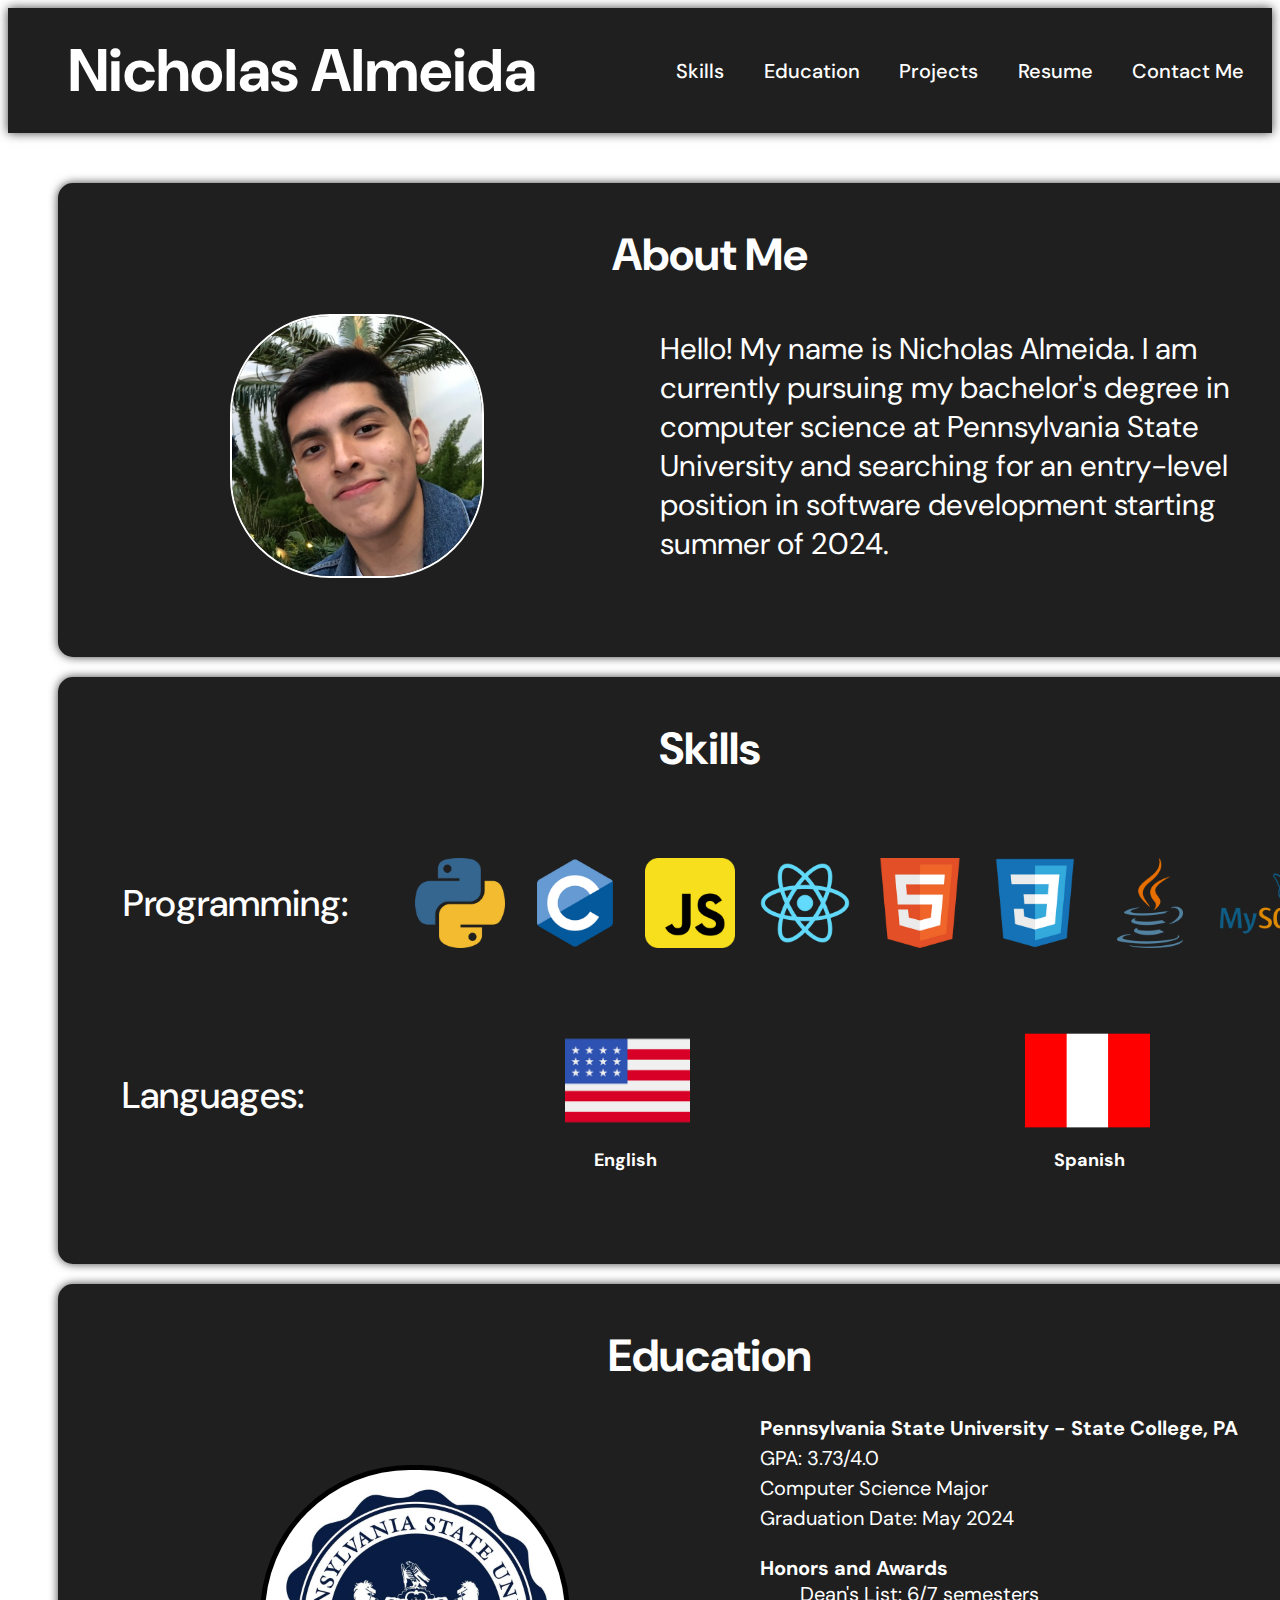
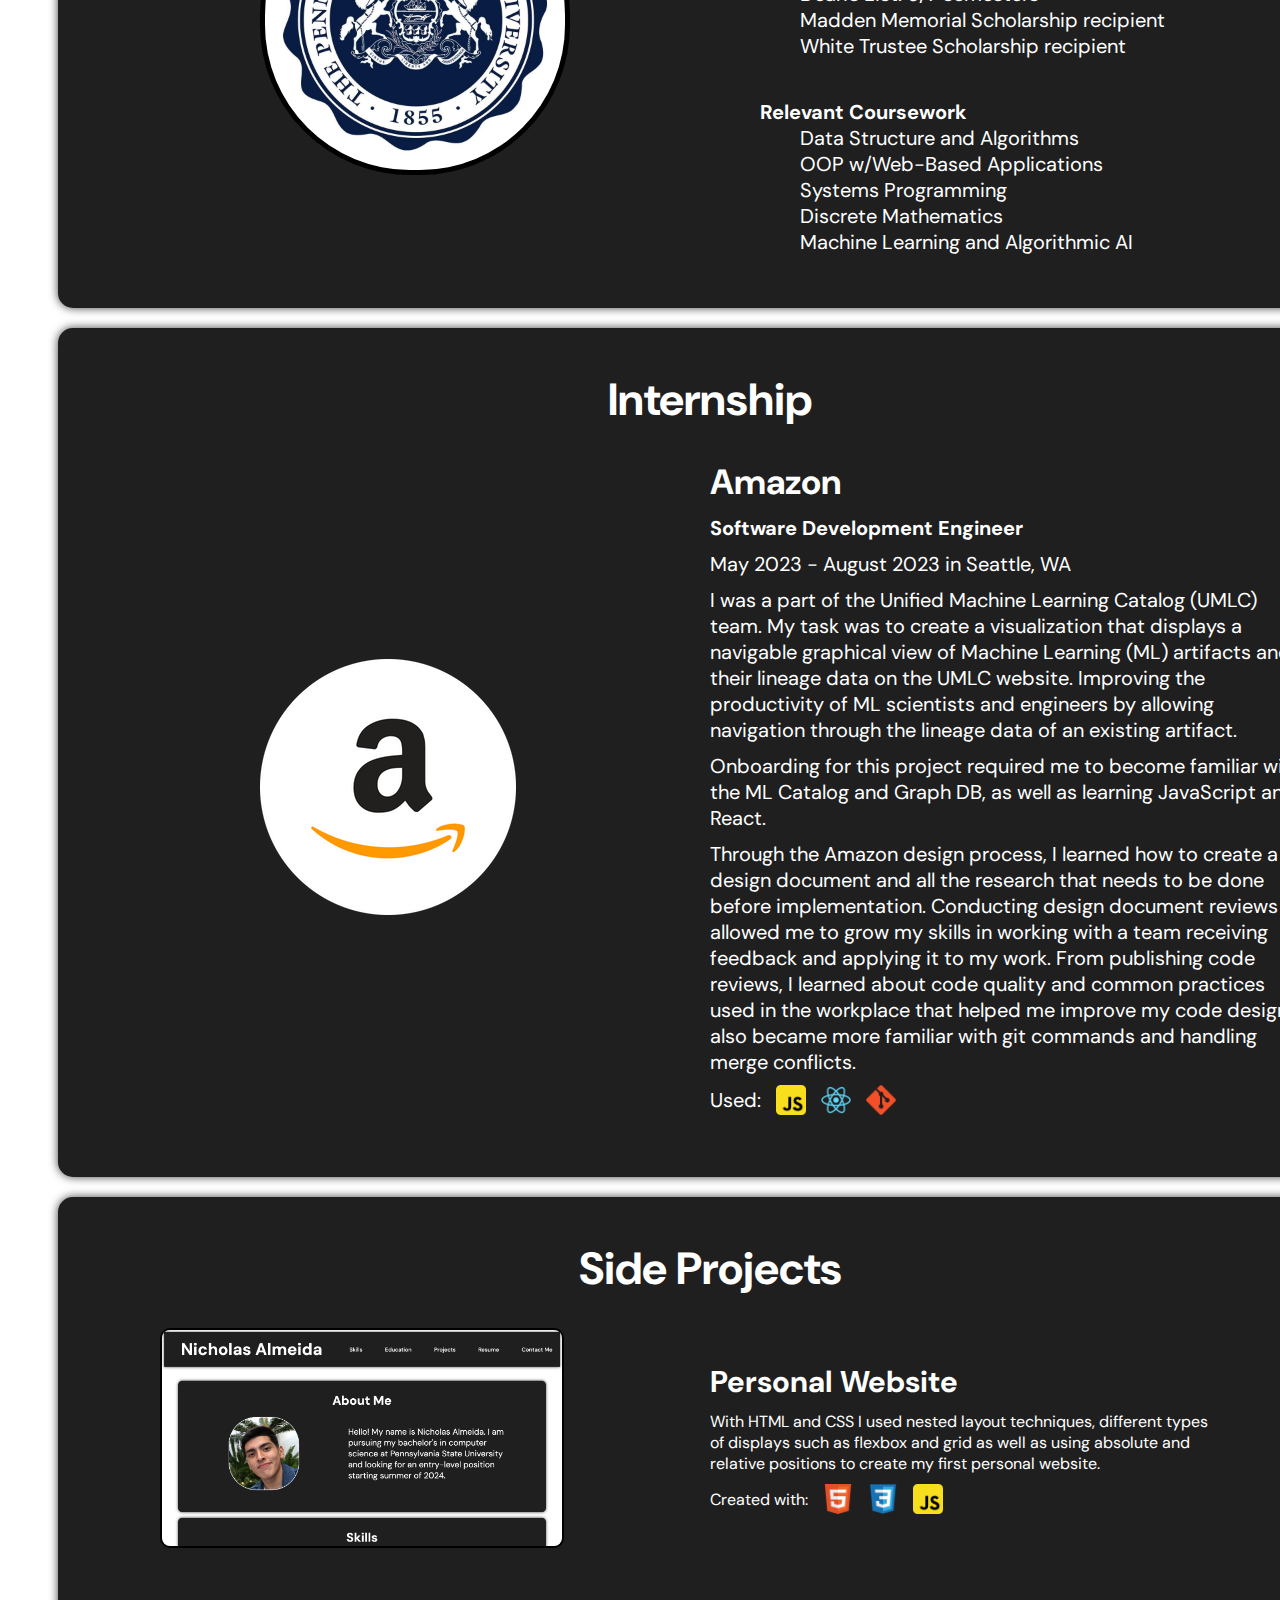
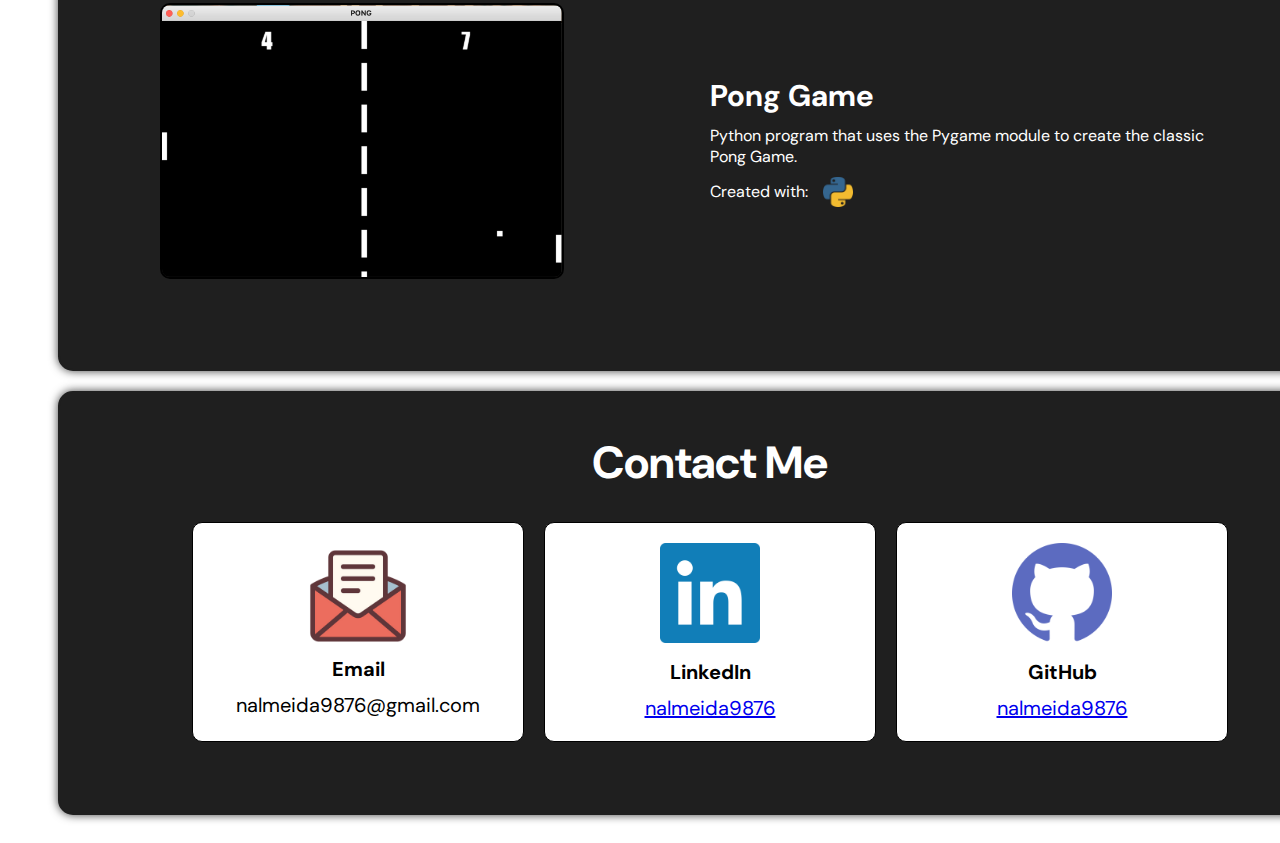
==== commit 3b535630: "added internship info" ====
--- a/index.html
+++ b/index.html
@@ -9,6 +9,7 @@
     <link rel="stylesheet" href="stylesheets/proj-section.css">
     <link rel="stylesheet" href="stylesheets/contact-section.css">
     <link rel="stylesheet" href="stylesheets/gen.css">
+    <link rel="stylesheet" href="stylesheets/internship-section.css">
     <link rel="preconnect" href="https://fonts.googleapis.com">
     <link rel="preconnect" href="https://fonts.gstatic.com" crossorigin>
     <link href="https://fonts.googleapis.com/css2?family=DM+Sans:wght@400;500;700&display=swap" rel="stylesheet">
@@ -117,21 +118,61 @@
           </div>
         </div>
       </div>
+
+      <div id="internship" class="Internship">
+        <div class="title">Internship</div>
+        <div class="project-container">
+          <div class="intern-image-container">
+            <img class="intern-image" src="images/amazon.png">
+          </div>
+          <div class="intern-details">
+            <div class="intern-title">Amazon</div>
+            <div class="intern-subtitle">Software Development Engineer</div>
+            <div class="intern-dates">May 2023 - August 2023 in Seattle, WA</div>
+            <div class="intern-text-line">
+              I was a part of the Unified Machine Learning Catalog (UMLC) team. My task was to create a 
+              visualization that displays a navigable graphical view of Machine Learning (ML) artifacts 
+              and their lineage data on the UMLC website. Improving the productivity of
+              ML scientists and engineers by allowing navigation through the lineage data of an existing artifact. 
+            </div>
+            <div class="intern-text-line">
+              Onboarding for this project required me to become familiar with the ML Catalog and Graph DB, as well as 
+              learning JavaScript and React.
+            </div>
+            <div class="intern-text-line">
+              Through the Amazon design process, I learned how to create a design document and all the research that
+              needs to be done before implementation. Conducting design document reviews allowed me to grow my skills 
+              in working with a team receiving feedback and applying it to my work. From publishing code reviews, I 
+              learned about code quality and common practices used in the workplace that helped me improve my code design.
+              I also became more familiar with git commands and handling merge conflicts. 
+            </div>
+            <div class="created-with">
+              <div style="font-size: 20px;" >Used:</div>
+              <img class="prog-lang-img" src="images/javascript.png">
+              <img class="prog-lang-img" src="images/react.png">
+              <img class="prog-lang-img" src="images/git.png">
+            </div>
+          </div>
+        </div>
+      </div>
+      
       <div id="projects" class="Projects">
         <div class="title">Side Projects</div>
         <div class="project-container">
           <div class="prog-image-container">
-            <img class="proj-image" src="images/img-website2.png"></div>
+            <img class="proj-image" src="images/img-website2.png">
+          </div>
           <div class="proj-details">
             <div class="proj-title">Personal Website</div>
+            <div class="proj-text-line">With HTML and CSS I used nested layout techniques, different types of displays
+              such as flexbox and grid as well as using absolute and relative positions to create my first personal website.  
+            </div>
             <div class="created-with">
               <div>Created with:</div>
               <img class="prog-lang-img" src="images/html.png">
               <img class="prog-lang-img" src="images/css3.png">
               <img class="prog-lang-img" src="images/javascript.png">
             </div>
-            <div class="proj-text-line">With HTML and CSS I used nested layout techniques, different types of displays
-              such as flexbox and grid as well as using absolute and relative positions to create my first personal website.  </div>
           </div>
         </div>
         <div class="project-container">
@@ -139,11 +180,11 @@
             <img class="proj-image" src="images/pong-img.png"></div>
           <div class="proj-details">
             <div class="proj-title">Pong Game</div>
+            <div class="proj-text-line">Python program that uses the Pygame module to create the classic Pong Game.</div>
             <div class="created-with">
               <div>Created with:</div>
               <img class="prog-lang-img" src="images/python.png">
             </div>
-            <div class="proj-text-line">Python program that uses the Pygame module to create the classic Pong Game.</div>
           </div>
         </div>
       </div>
--- a/stylesheets/proj-section.css
+++ b/stylesheets/proj-section.css
@@ -23,6 +23,7 @@
   border-radius: 10px;
   object-fit: cover;
 }
+
 .prog-image-container{
   width: 550px;
   padding-left: 50px;
@@ -32,12 +33,12 @@
   display: grid;
   color: white;
   grid-template-columns: 500px;
-  font-weight: bold;
 }
 
 .proj-title{
   font-size: 30px;
   padding-bottom: 10px;
+  font-weight: bold;
 }
 
 .created-with{
@@ -49,6 +50,7 @@
 
 .proj-text-line {
   font-size: 16px;
+  padding-bottom: 10px;
 }
 
 .prog-lang-img{
--- a/stylesheets/internship-section.css
+++ b/stylesheets/internship-section.css
@@ -0,0 +1,51 @@
+.Internship {
+    display: flex;
+    flex-direction: column;
+    align-items: center;
+    height: 825px;
+    background-color: rgb(31, 31, 31);
+    padding-top: 20px;
+    border: 2px solid rgb(31, 31, 31);
+    border-radius: 15px;
+    box-shadow: 0px 0px 10px rgba(0,0,0, 0.75);
+}
+
+.intern-image-container{
+    width: 450px;
+    padding-left: 150px;
+}
+
+.intern-title{
+    font-size: 35px;
+    padding-bottom: 10px;
+    font-weight: bold;
+}
+
+.intern-image {
+    width: 256px;
+    border-radius: 10px;
+    object-fit: cover;
+}
+
+.intern-subtitle{
+    font-size: 20px;
+    padding-bottom: 10px;
+    font-weight: bold;
+}
+
+.intern-text-line{
+    font-size: 20px;
+    padding-bottom: 10px;
+    width: 600px;
+}
+
+.intern-dates{
+    font-size: 20px;
+    padding-bottom: 10px;
+}
+
+.intern-details{
+    display: grid;
+    color: white;
+    grid-template-columns: 500px;
+  }
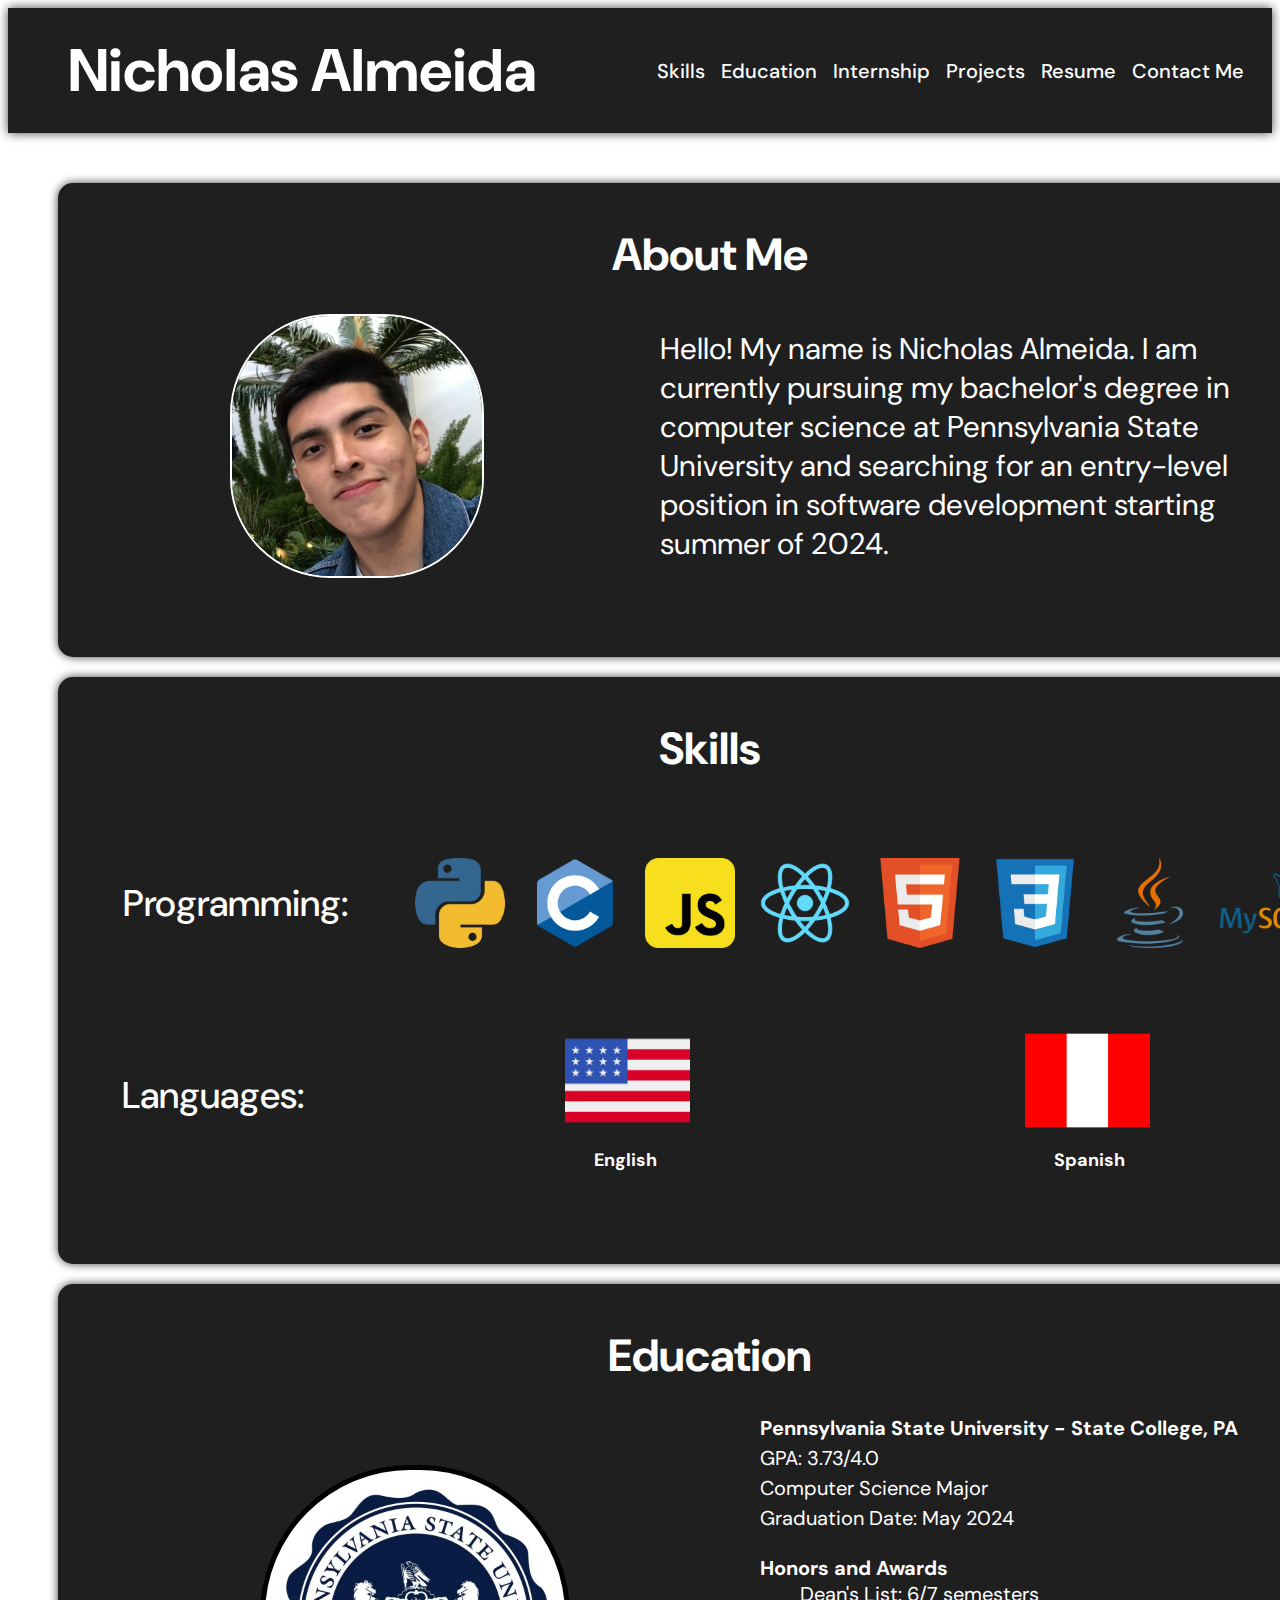
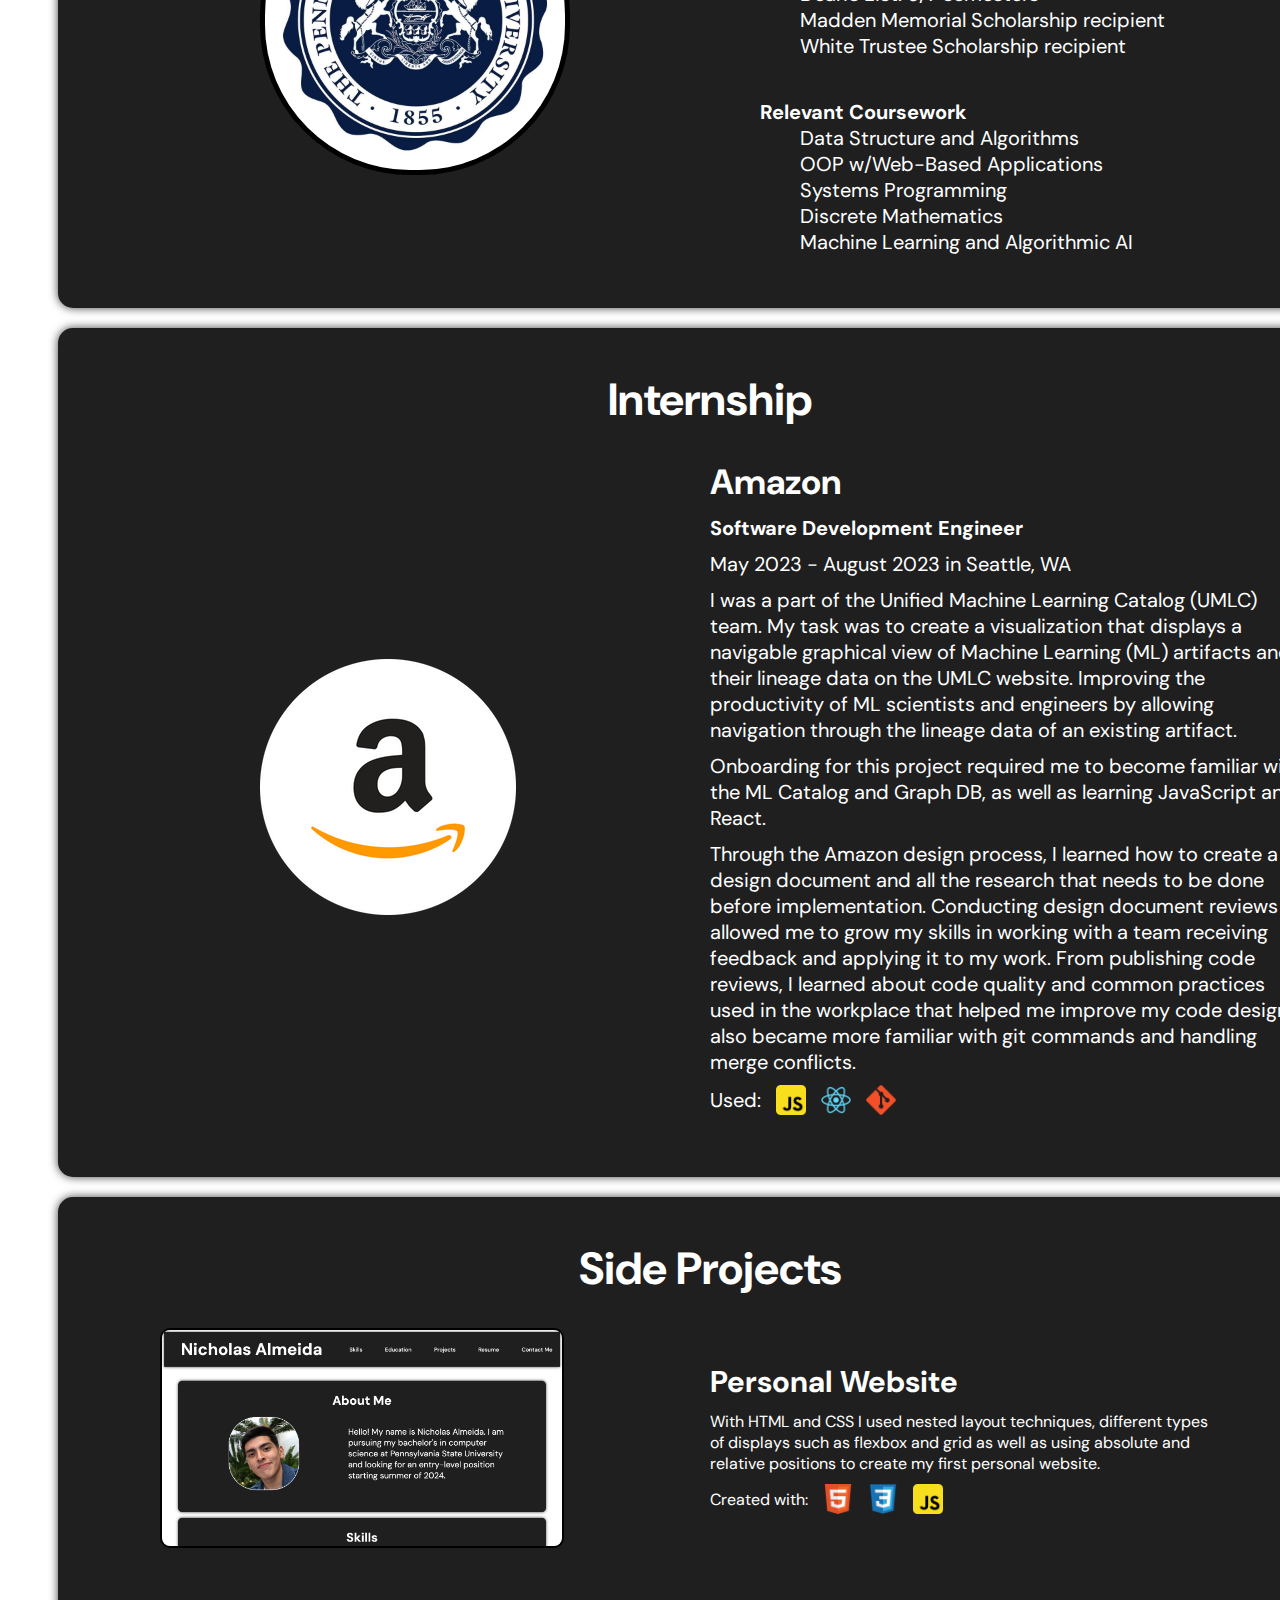
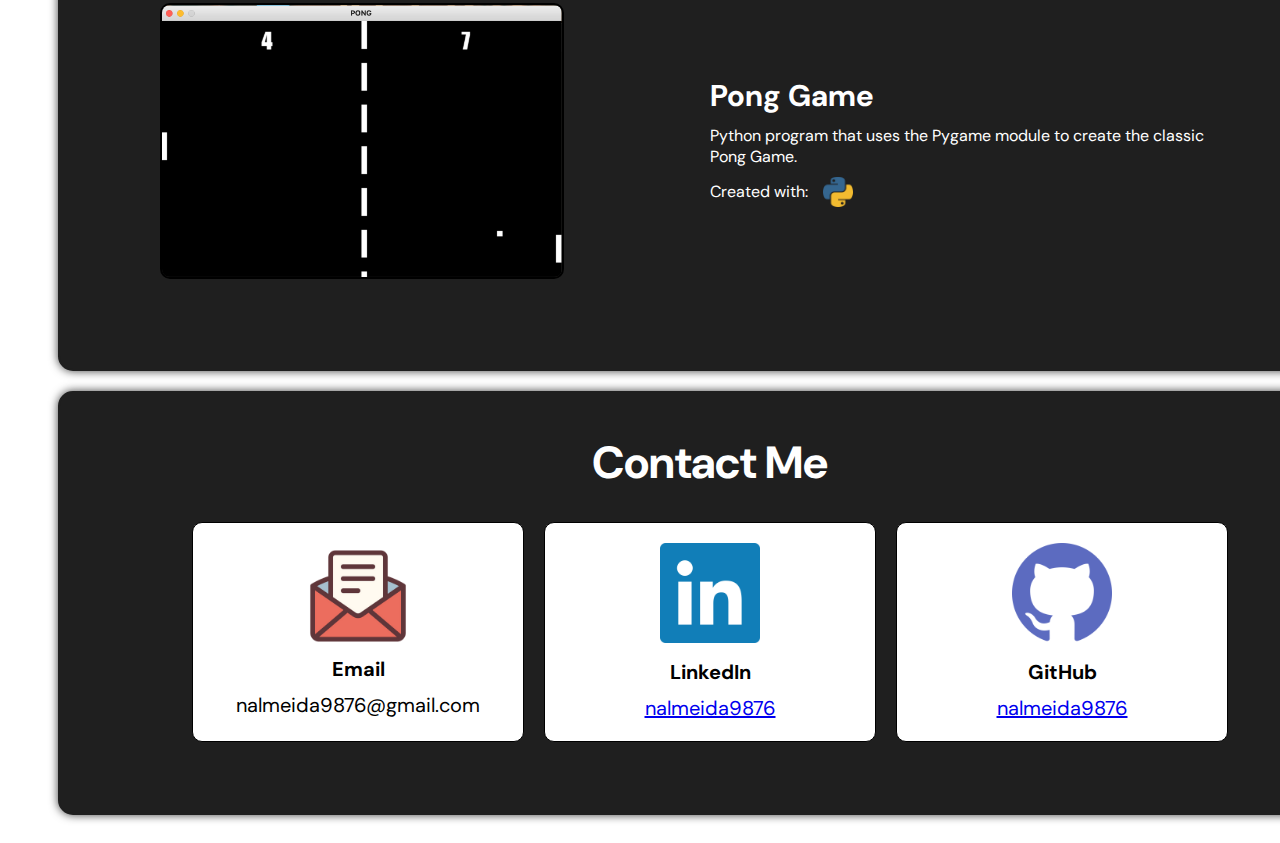
==== commit dfceeff8: "added internship tab" ====
--- a/index.html
+++ b/index.html
@@ -22,6 +22,7 @@
       <div class="header-sections">
         <a href="#skills" class="skills-header">Skills</a>
         <a href="#education" class="education-header">Education</a>
+        <a href="#internship" class="contact-header">Internship</a>
         <a href="#projects" class="projects-header">Projects</a>
         <a href="https://docs.google.com/document/d/1fPlsL4vLiQ8-f3lgjinVYXsT9pI9REA-XVL2TjkU9pY/edit?usp=sharing" target="_blank" class="resume-header">Resume</a>
         <a href="#contact" class="contact-header">Contact Me</a>
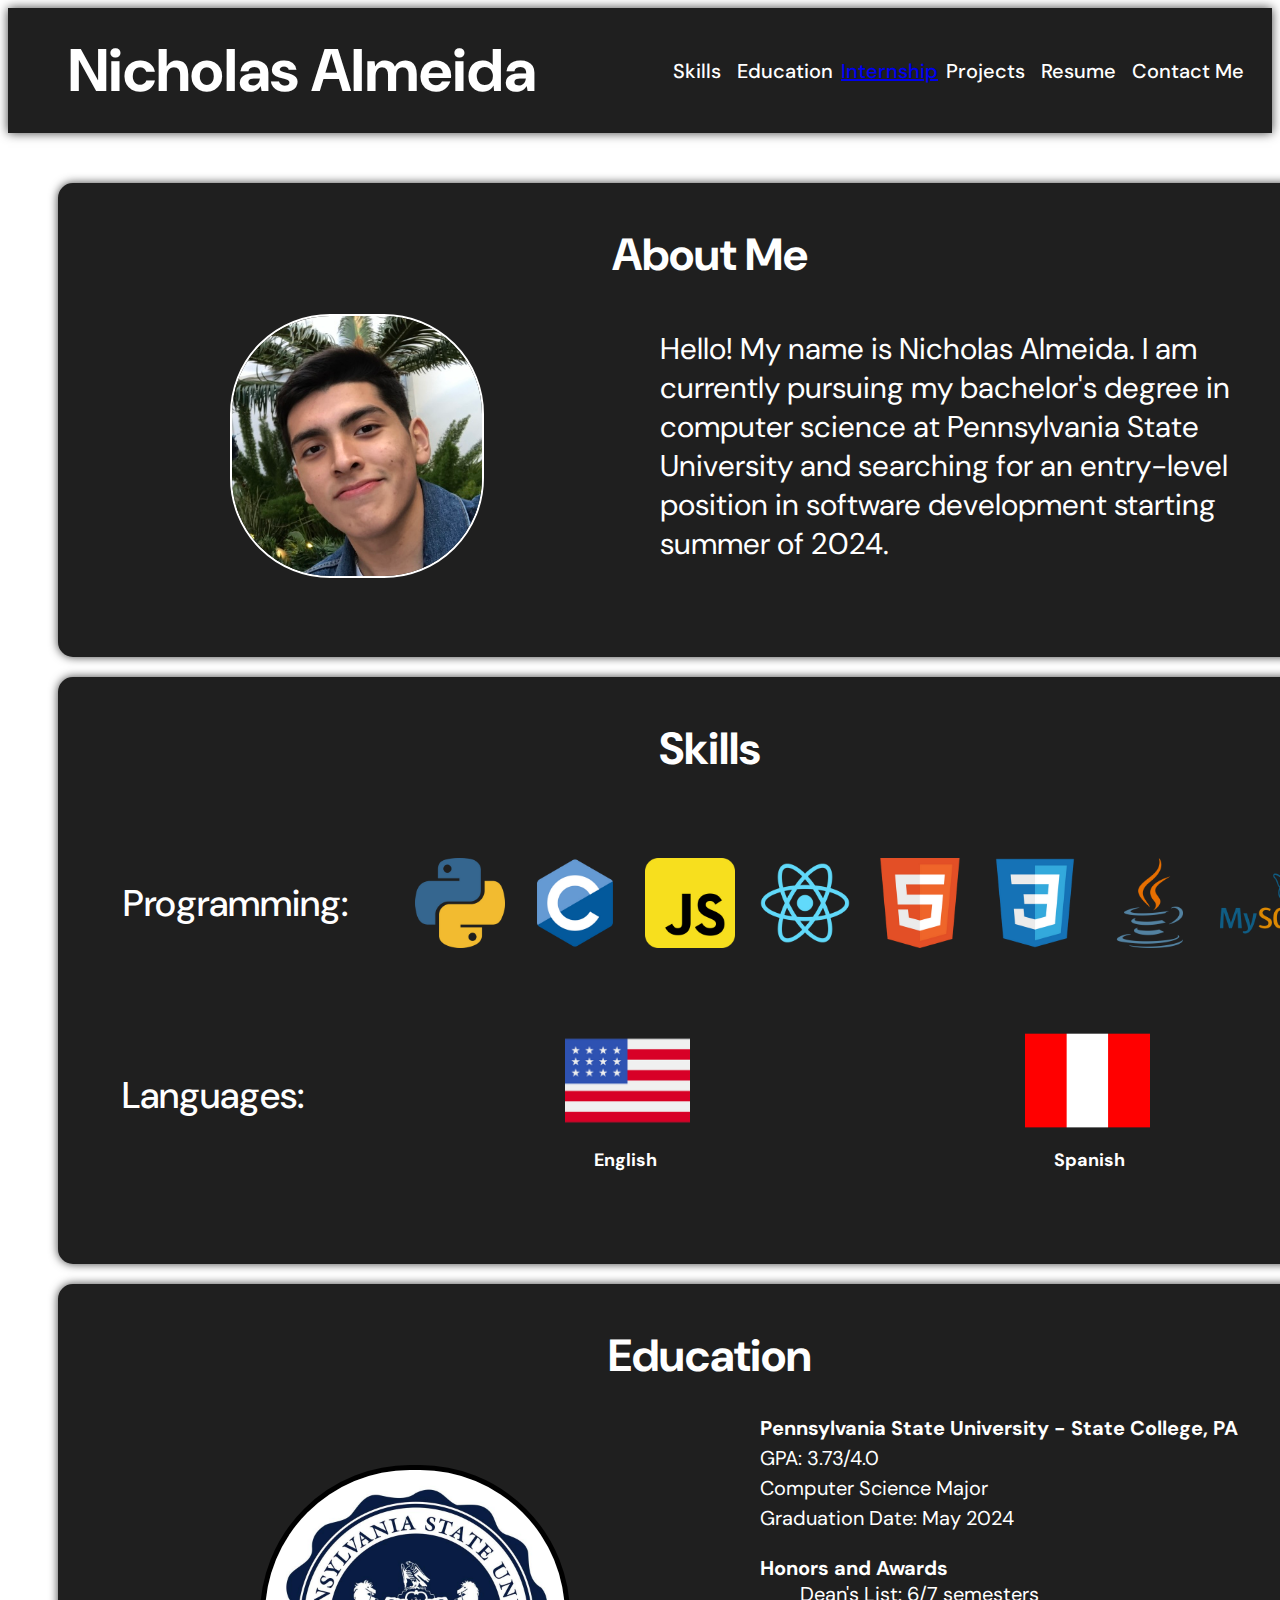
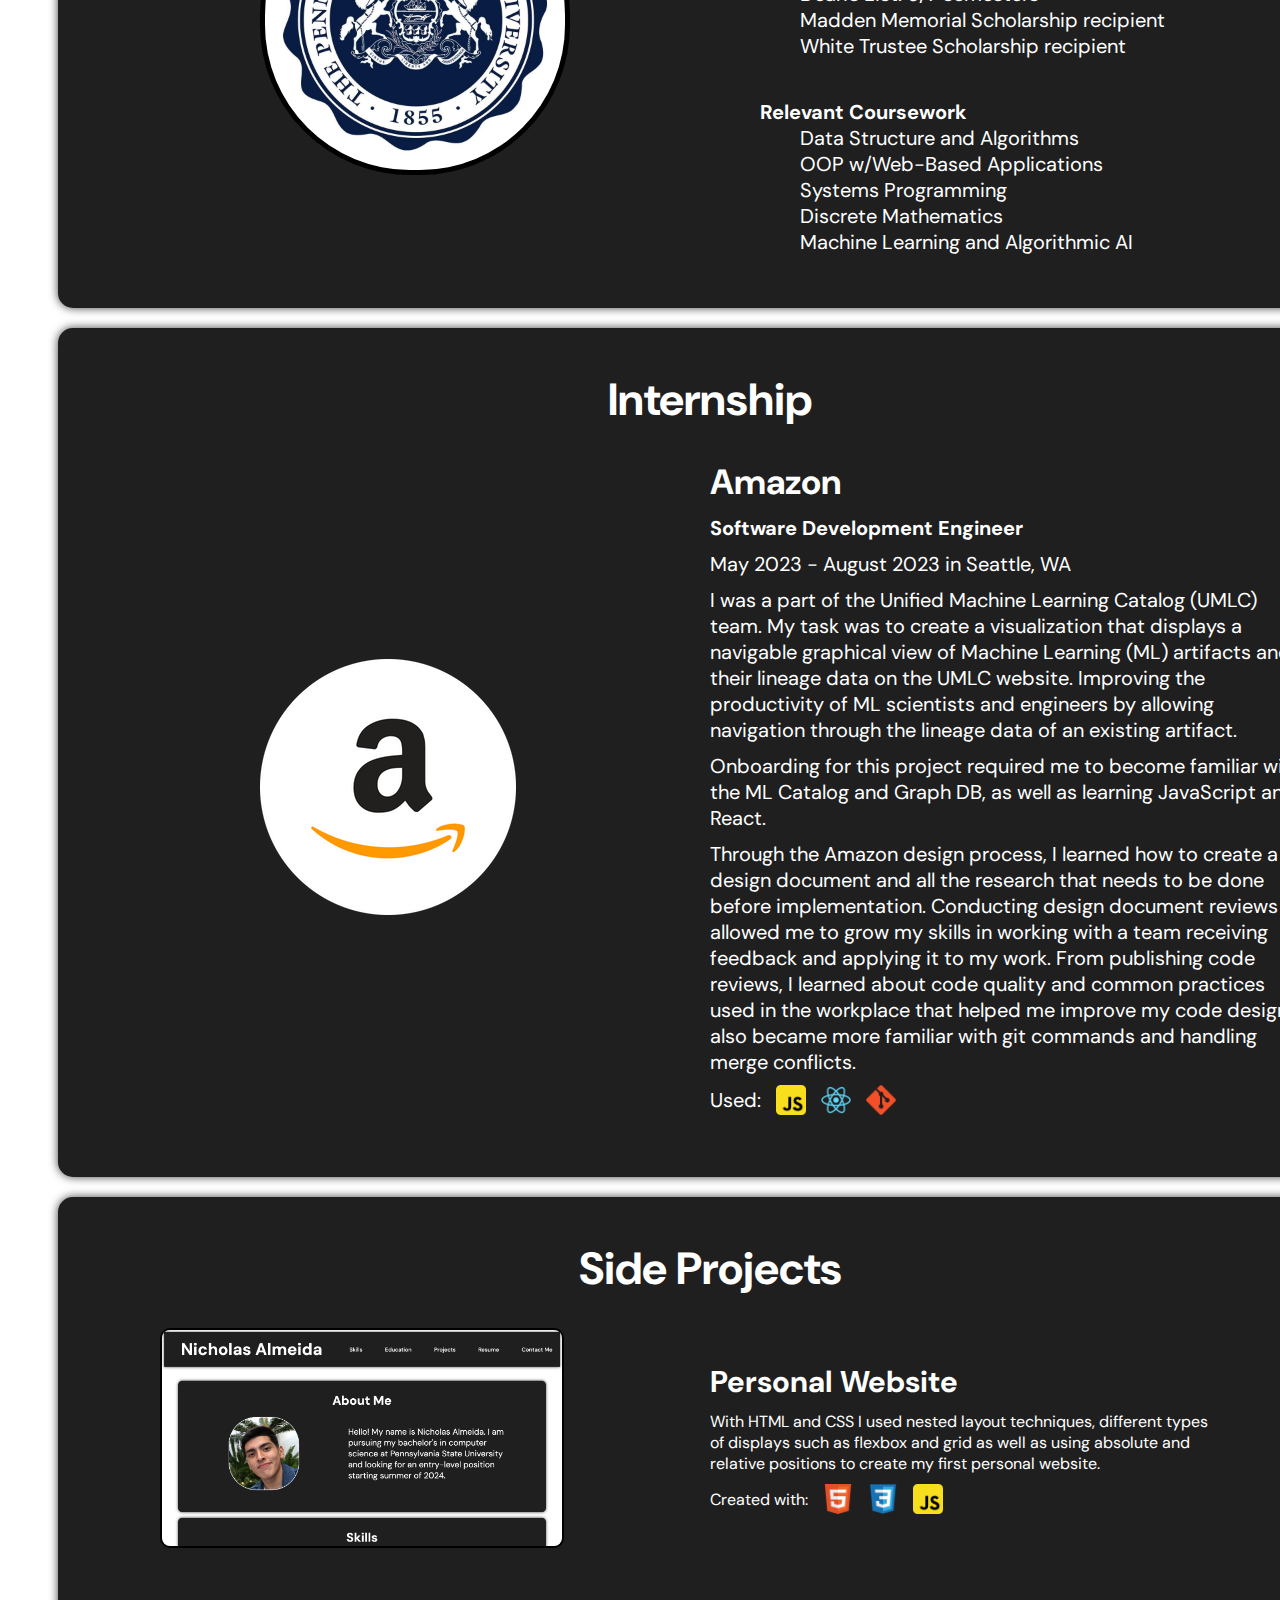
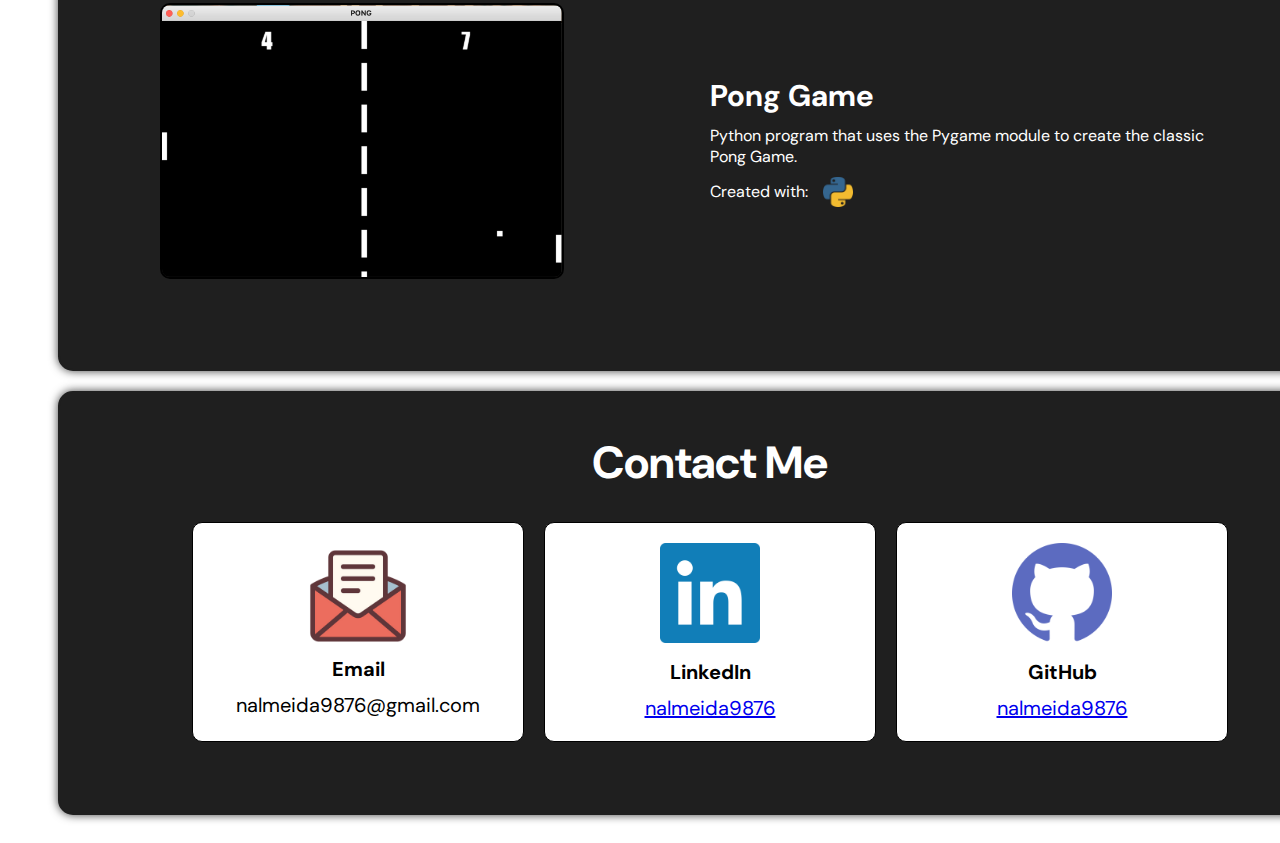
==== commit bde09663: "small change" ====
--- a/index.html
+++ b/index.html
@@ -22,7 +22,7 @@
       <div class="header-sections">
         <a href="#skills" class="skills-header">Skills</a>
         <a href="#education" class="education-header">Education</a>
-        <a href="#internship" class="contact-header">Internship</a>
+        <a href="#internship" class="internship-header">Internship</a>
         <a href="#projects" class="projects-header">Projects</a>
         <a href="https://docs.google.com/document/d/1fPlsL4vLiQ8-f3lgjinVYXsT9pI9REA-XVL2TjkU9pY/edit?usp=sharing" target="_blank" class="resume-header">Resume</a>
         <a href="#contact" class="contact-header">Contact Me</a>
@@ -156,7 +156,6 @@
           </div>
         </div>
       </div>
-      
       <div id="projects" class="Projects">
         <div class="title">Side Projects</div>
         <div class="project-container">
